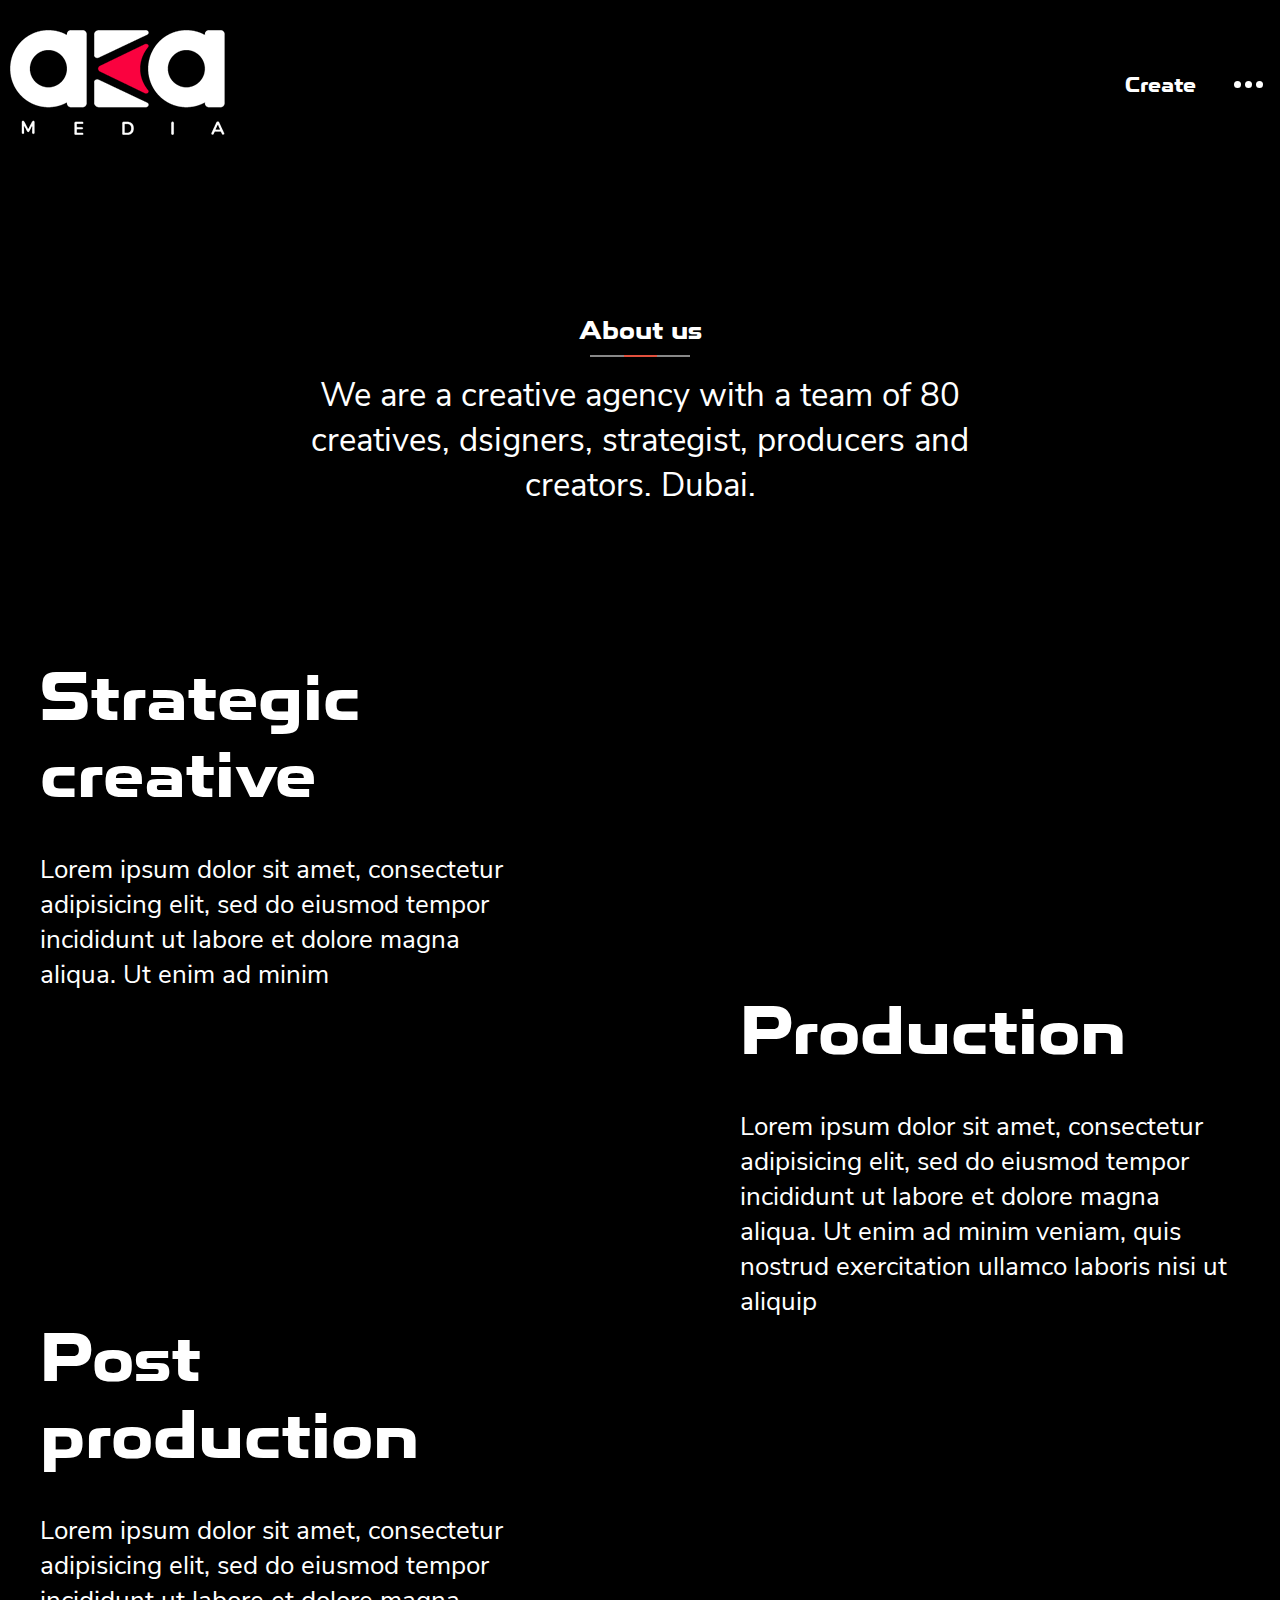
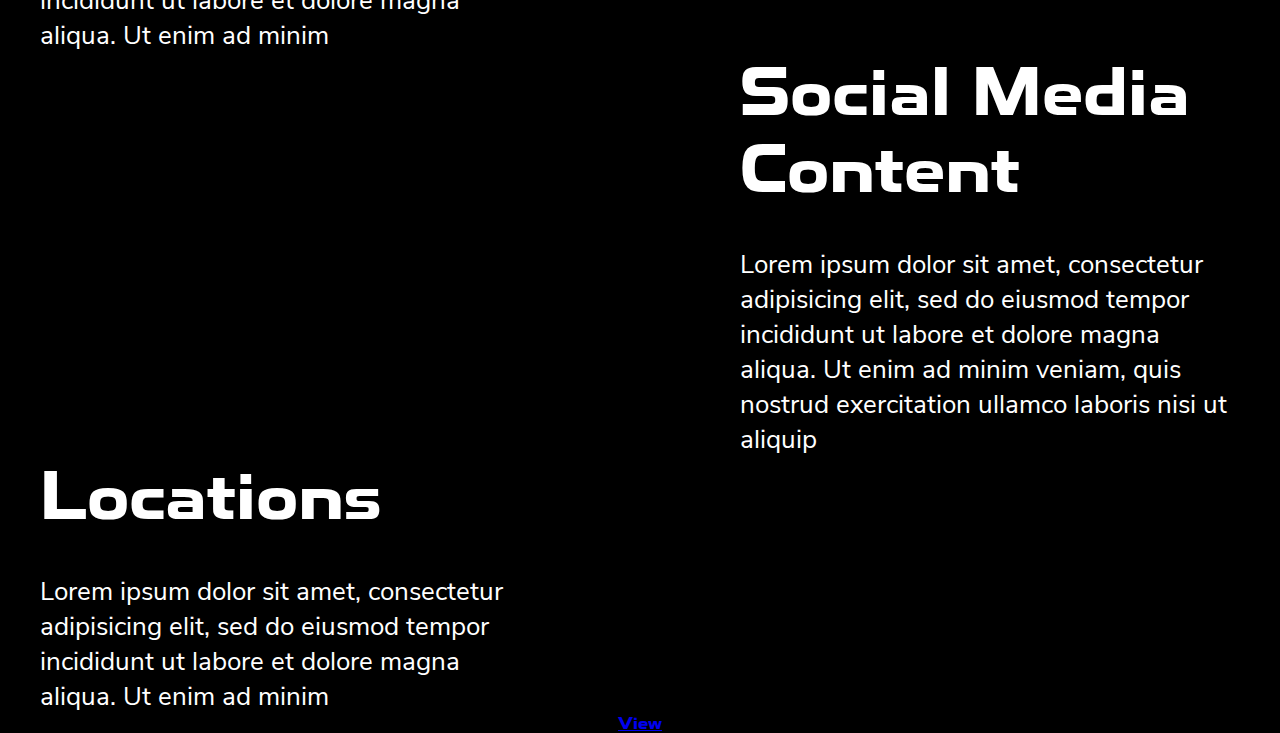
==== about.html @ c1f6b799 "starting develop about page" ====
<!DOCTYPE html>
<html lang="en">
<head>
	<meta charset="UTF-8">
	<title>Document</title>
	<link rel="stylesheet" href="css/main.css">
</head>
<body>
	<header class="header">
		<div class="container">
			<div class="header__inner">
				<a href="#" class="header__logo">
					<img src="img/logo.svg" alt="AKA Media">
				</a>
				<div class="header__menu_btn">
					<p>Create</p>
					<div>
						<div></div>
						<div></div>
						<div></div>
					</div>
				</div>
				<div class="burger__menu">
				  <input class="burger__menu_toggle" type="checkbox" style="display: none;">
				  <div class="menu">
				  	<span class="burger__menu_close">
						<svg viewBox="0 0 329.26933 329" xmlns="http://www.w3.org/2000/svg"><path d="m194.800781 164.769531 128.210938-128.214843c8.34375-8.339844 8.34375-21.824219 0-30.164063-8.339844-8.339844-21.824219-8.339844-30.164063 0l-128.214844 128.214844-128.210937-128.214844c-8.34375-8.339844-21.824219-8.339844-30.164063 0-8.34375 8.339844-8.34375 21.824219 0 30.164063l128.210938 128.214843-128.210938 128.214844c-8.34375 8.339844-8.34375 21.824219 0 30.164063 4.15625 4.160156 9.621094 6.25 15.082032 6.25 5.460937 0 10.921875-2.089844 15.082031-6.25l128.210937-128.214844 128.214844 128.214844c4.160156 4.160156 9.621094 6.25 15.082032 6.25 5.460937 0 10.921874-2.089844 15.082031-6.25 8.34375-8.339844 8.34375-21.824219 0-30.164063zm0 0"/></svg>
					</span>
				    <div>
				      <div>
				        <ul>
				          <li><a href="#">About</a></li>
				          <li><a href="#">Products</a></li>
				          <li><a href="#">Blog</a></li>
				          <li><a href="#">Contact</a></li>
				        </ul>
				      </div>
				    </div>
				  </div>
			</div>
		</div>
	</header>
	<section class="services">
		<div class="container">
			<div class="services__inner">
		<div class="services__title">
			<h1>
				About us
				<div><div></div></div>
			</h1>
			<p>
				We are a creative agency with a team of 80 
				creatives, dsigners, strategist, producers and 
				creators. 
				Dubai.
			</p>
		</div>
		<div class="services__items">
			<div class="services__item">
				<p>Strategic creative</p>
				<span>Lorem ipsum dolor sit amet, consectetur adipisicing elit, sed do eiusmod tempor incididunt ut labore et dolore magna aliqua. Ut enim ad minim </span>
			</div>
			<div class="services__item">
				<p>Production</p>
				<span>Lorem ipsum dolor sit amet, consectetur adipisicing elit, sed do eiusmod tempor incididunt ut labore et dolore magna aliqua. Ut enim ad minim veniam, quis nostrud exercitation ullamco laboris nisi ut aliquip </span>
			</div>
			<div class="services__item">
				<p>Post production</p>
				<span>Lorem ipsum dolor sit amet, consectetur adipisicing elit, sed do eiusmod tempor incididunt ut labore et dolore magna aliqua. Ut enim ad minim </span>
			</div>
			<div class="services__item">
				<p>Social Media Content</p>
				<span>Lorem ipsum dolor sit amet, consectetur adipisicing elit, sed do eiusmod tempor incididunt ut labore et dolore magna aliqua. Ut enim ad minim veniam, quis nostrud exercitation ullamco laboris nisi ut aliquip </span>
			</div>
			<div class="services__item">
				<p>Locations</p>
				<span>Lorem ipsum dolor sit amet, consectetur adipisicing elit, sed do eiusmod tempor incididunt ut labore et dolore magna aliqua. Ut enim ad minim </span>
			</div>
		</div>	
		<a href="#">
			View
			<span></span>
		</a>	
		</div>	
		</div>				
	</section>

	<script src="js/three.js"></script>
	<script src="js/anime.js"></script>
	<script src="js/main.js"></script>
</body>
</html>
---- css/main.css ----
@font-face {
	font-family: 'Toxigenesis';
	src: url('../fonts/toxigenesis-bd.ttf');
}

@font-face {
	font-family: 'NunitoSans-Regular';
	src: url('../fonts/NunitoSans-Regular.ttf');
}

body {
	background: #000;
	padding: 0;
	margin: 0;
	font-family: 'Toxigenesis', sans-serif;
}

p {
	margin: 0;
	padding: 0;
}

.container {
	max-width: 1600px;
	width: 100%;
	margin: 0 auto;
}

.header {
	padding: 30px 10px;
	position: absolute;
	width: 100%;
	box-sizing: border-box;
	z-index: 1;
}

.header__inner {
	display: flex;
    justify-content: space-between;
    align-items: center;
}

.header__menu_btn {
	display: flex;
	align-items: center;
	color: #fff;
	cursor: pointer;
	transition: all 0.5s ease;
}

.header__menu_btn p {
	margin-right: 30px;
	font-size: 20px;
}

.header__menu_btn > div {
	display: flex;
	align-items: center;
	width: 40px;
    height: 40px;
    display: flex;
    justify-content: center;
    align-items: center;
    transition: all 0.5s ease;
    border: 2px solid transparent;

}

.header__menu_btn > div > div {
	width: 7px;
	height: 7px;
	background: #fff;
	border-radius: 50%;
	margin: 0 2px;
	transition: all 0.5s ease;
}

.screen {
	height: 100vh;
	display: flex;
	justify-content: center;
	align-items: center;
	overflow: hidden;
}
.screen__inner {
    position: absolute;
    width: 100%;
    height: 100%;
    top: 0;
    display: flex;
}
.screen__inner > div {
	display: flex;
    flex-direction: column;
    justify-content: center;
    align-items: center;
    color: #fff;
    max-width: 800px;
    margin: 0 auto;
}

.screen__text {
	font-size: 48px;
	text-align: center;
}

.screen__btns_wrapper {
	display: flex;
	justify-content: center;
	margin-top: 50px;
}

.screen__btns_wrapper a {
	margin: 0 20px; 
}

.screen {
	position: relative;
}

.screen__inner {
	position: absolute;
}
#wrapper {
	height: 100%;
}

.screen .container {
	width: 100%;
	max-width: unset;
}
canvas {
    opacity: 1;
	background-color: black;
    width: 100% !important;
   	height: 100% !important;
}

.screen__btns_wrapper {
	overflow: hidden;
}

.btn {
    border-radius: 15px;
    width: 200px;
    height: 50px;
    text-transform: uppercase;
    text-align: center;
    position: relative;
    transition: 0.5s;
    z-index: 0;
    display: flex;
    justify-content: center;
    align-items: center;
    overflow: hidden;
    text-decoration: none;
    font-size: 20px;
    font-family: 'NunitoSans-Regular', sans-serif;
}

.btn span {
	position: absolute;
    width: 25%;
    height: 100%;
    background-color: var(--c);
    transform: translateY(150%);
    border-radius: 50%;
    left: calc((var(--n) - 1) * 25%);
    transition: 0.5s;
    transition-delay: calc((var(--n) - 1) * 0.1s);
    z-index: -1;
    overflow: hidden;
}

.btn__empty {
	--c: #fff;
    color: var(--c);
    border: 2px solid var(--c);
}

.btn__orange {
	/*background: #fa023f;*/
	--c: #fa023f;
    color: var(--c);
    border: 2px solid var(--c);
}
.btn__orange:hover {
	color: #fff;
}

.btn__orange:hover span {
    transform: translateY(0) scale(2);
}
.btn__empty:hover {
    color: black;
}

.btn__empty:hover span {
    transform: translateY(0) scale(2);
}

.btn span:nth-child(1) {
    --n: 1;
}

.btn span:nth-child(2) {
    --n: 2;
}

.btn span:nth-child(3) {
    --n: 3;
}

.btn span:nth-child(4) {
    --n: 4;
}

.header__menu_btn:hover {
	color: #fa023f; 
}

.header__menu_btn:hover > div > div {
	background: #fa023f; 
}

.header__menu_btn:hover > div > div:nth-child(odd) {
	opacity: 0;
}

.header__menu_btn:hover > div {
    border: 2px solid #fa023f;
    border-radius: 50%;
}


.burger__menu {
  position: fixed;
  top: 10vh;
  left: 0;
  z-index: 1;
}
.burger__menu .burger__menu_toggle {
  position: absolute;
  top: 0;
  left: 0;
  z-index: 2;
  cursor: pointer;
  width: 60px;
  height: 60px;
  opacity: 0;
}
.burger__menu .burger__menu_toggle:checked + .hamburger > div {
  transform: rotate(135deg);
}
.burger__menu .burger__menu_toggle:checked + .hamburger > div:before,
.burger__menu .burger__menu_toggle:checked + .hamburger > div:after {
  top: 0;
  transform: rotate(90deg);
}
.burger__menu .burger__menu_toggle:checked + .hamburger > div:after {
  opacity: 0;
}
.burger__menu .burger__menu_toggle:checked ~ .menu {
  pointer-events: auto;
  visibility: visible;
}
.burger__menu .burger__menu_toggle:checked ~ .menu > div {
  transform: scale(1);
  transition-duration: .75s;
}
.burger__menu .burger__menu_toggle:checked ~ .menu > div > div {
  opacity: 1;
  transition: opacity 0.4s ease 0.4s;
}
.burger__menu .burger__menu_toggle:hover + .hamburger {
  box-shadow: inset 0 0 10px rgba(0, 0, 0, 0.1);
}
.burger__menu .burger__menu_toggle:checked:hover + .hamburger > div {
  transform: rotate(225deg);
}
.burger__menu .hamburger {
  position: absolute;
  top: 0;
  left: 0;
  z-index: 1;
  width: 60px;
  height: 60px;
  padding: .5em 1em;
  background: rgba(33, 150, 243, 0.75);
  border-radius: 0 0.12em 0.12em 0;
  cursor: pointer;
  transition: box-shadow 0.4s ease;
  backface-visibility: hidden;
  display: flex;
  align-items: center;
  justify-content: center;
}
.burger__menu .hamburger > div {
  position: relative;
  flex: none;
  width: 100%;
  height: 2px;
  background: #fefefe;
  transition: all 0.4s ease;
  display: flex;
  align-items: center;
  justify-content: center;
}
.burger__menu .hamburger > div:before,
.burger__menu .hamburger > div:after {
  content: '';
  position: absolute;
  z-index: 1;
  top: -10px;
  left: 0;
  width: 100%;
  height: 2px;
  background: inherit;
  transition: all 0.4s ease;
}
.burger__menu .hamburger > div:after {
  top: 10px;
}
.burger__menu .menu {
  position: fixed;
  top: 0;
  left: 0;
  width: 100%;
  height: 100%;
  pointer-events: none;
  visibility: hidden;
  overflow: hidden;
  backface-visibility: hidden;
  outline: 1px solid transparent;
  display: flex;
  align-items: center;
  justify-content: center;
  z-index: 2;
}
.burger__menu .menu > div {
	width: 200vw;
    height: 200vw;
    color: #fefefe;
    background: rgba(0, 0, 0, 0.93);
    border-radius: 50%;
    transition: all 0.4s ease;
    flex: none;
    transform: scale(0);
    backface-visibility: hidden;
    overflow: hidden;
    display: flex;
    align-items: center;
    justify-content: center;
    z-index: 2;
}
.burger__menu .menu > div > div {
  text-align: center;
  max-width: 90vw;
  max-height: 100vh;
  opacity: 0;
  transition: opacity 0.4s ease;
  overflow-y: auto;
  flex: none;
  display: flex;
  align-items: center;
  justify-content: center;
}
.burger__menu .menu > div > div > ul {
  list-style: none;
  padding: 0 1em;
  margin: 0;
  display: block;
  max-height: 100vh;
}
.burger__menu .menu > div > div > ul > li {
  padding: 0;
  margin: 1em;
  font-size: 24px;
  display: block;
}
.burger__menu .menu > div > div > ul > li > a {
  position: relative;
  display: inline;
  cursor: pointer;
  transition: color 0.4s ease;
  text-decoration: none;
  font-size: 48px;
  color: #bfbfbf;
}
.burger__menu .menu > div > div > ul > li > a:hover {
  color: #fff;
}
.burger__menu .menu > div > div > ul > li > a:hover:after {
  width: 100%;
}
.burger__menu .menu > div > div > ul > li > a:after {
  content: '';
  position: absolute;
  z-index: 1;
  bottom: -0.15em;
  left: 0;
  width: 0;
  height: 2px;
  background: #e5e5e5;
  transition: width 0.4s ease;
}

.burger__menu_close {
	position: absolute;
    top: 30px;
    right: 30px;
    width: 35px;
    height: 35px;
    color: #fff;
    fill: #fff;
    z-index: 3;
    cursor: pointer;
    opacity: 0;
}

.burger__menu .burger__menu_toggle:checked ~ .menu > .burger__menu_close {
  opacity: 1;
  transition: opacity 0.4s ease 0.4s;
}


.services {
	padding-top: 300px;
	color: #fff;
}
.services__title h1 {
	font-size: 24px;
	display: flex;
	flex-direction: column;
	align-items: center;
}

.services__title h1 > div {
	width: 100px;
	height: 2px;
	background: #888888;
	display: flex;
	justify-content: center;
	align-items: center;
	margin-top: 10px;
}

.services__title h1 > div > div {
	width: 33%;
	height: 100%;
	background: #e3513e;
}

.services__title p {
	font-family: 'NunitoSans-Regular', sans-serif;
	font-size: 33px;
}

.services__title {
	width: 100%;
	max-width: 750px;
	display: flex;
	justify-content: center;
	flex-direction: column;
	align-items: center;
	text-align: center;
	margin-bottom: 150px;
}

.services__inner {
	display: flex;
	flex-direction: column;
	align-items: center;
}
.services__items {
	display: flex;
	flex-direction: column;
	width: 100%;
}
.services__item {
	display: flex;
	flex-direction: column;
	width: 100%;
	max-width: 500px;
}

.services .container {
	max-width: 1200px;
}

.services__item:nth-child(even) {
	align-self: flex-end;
}

.services__item p {
	font-size: 64px;
	margin-bottom: 40px;
}

.services__item span {
	font-size: 26px;
	font-family: 'NunitoSans-Regular', sans-serif;;
}
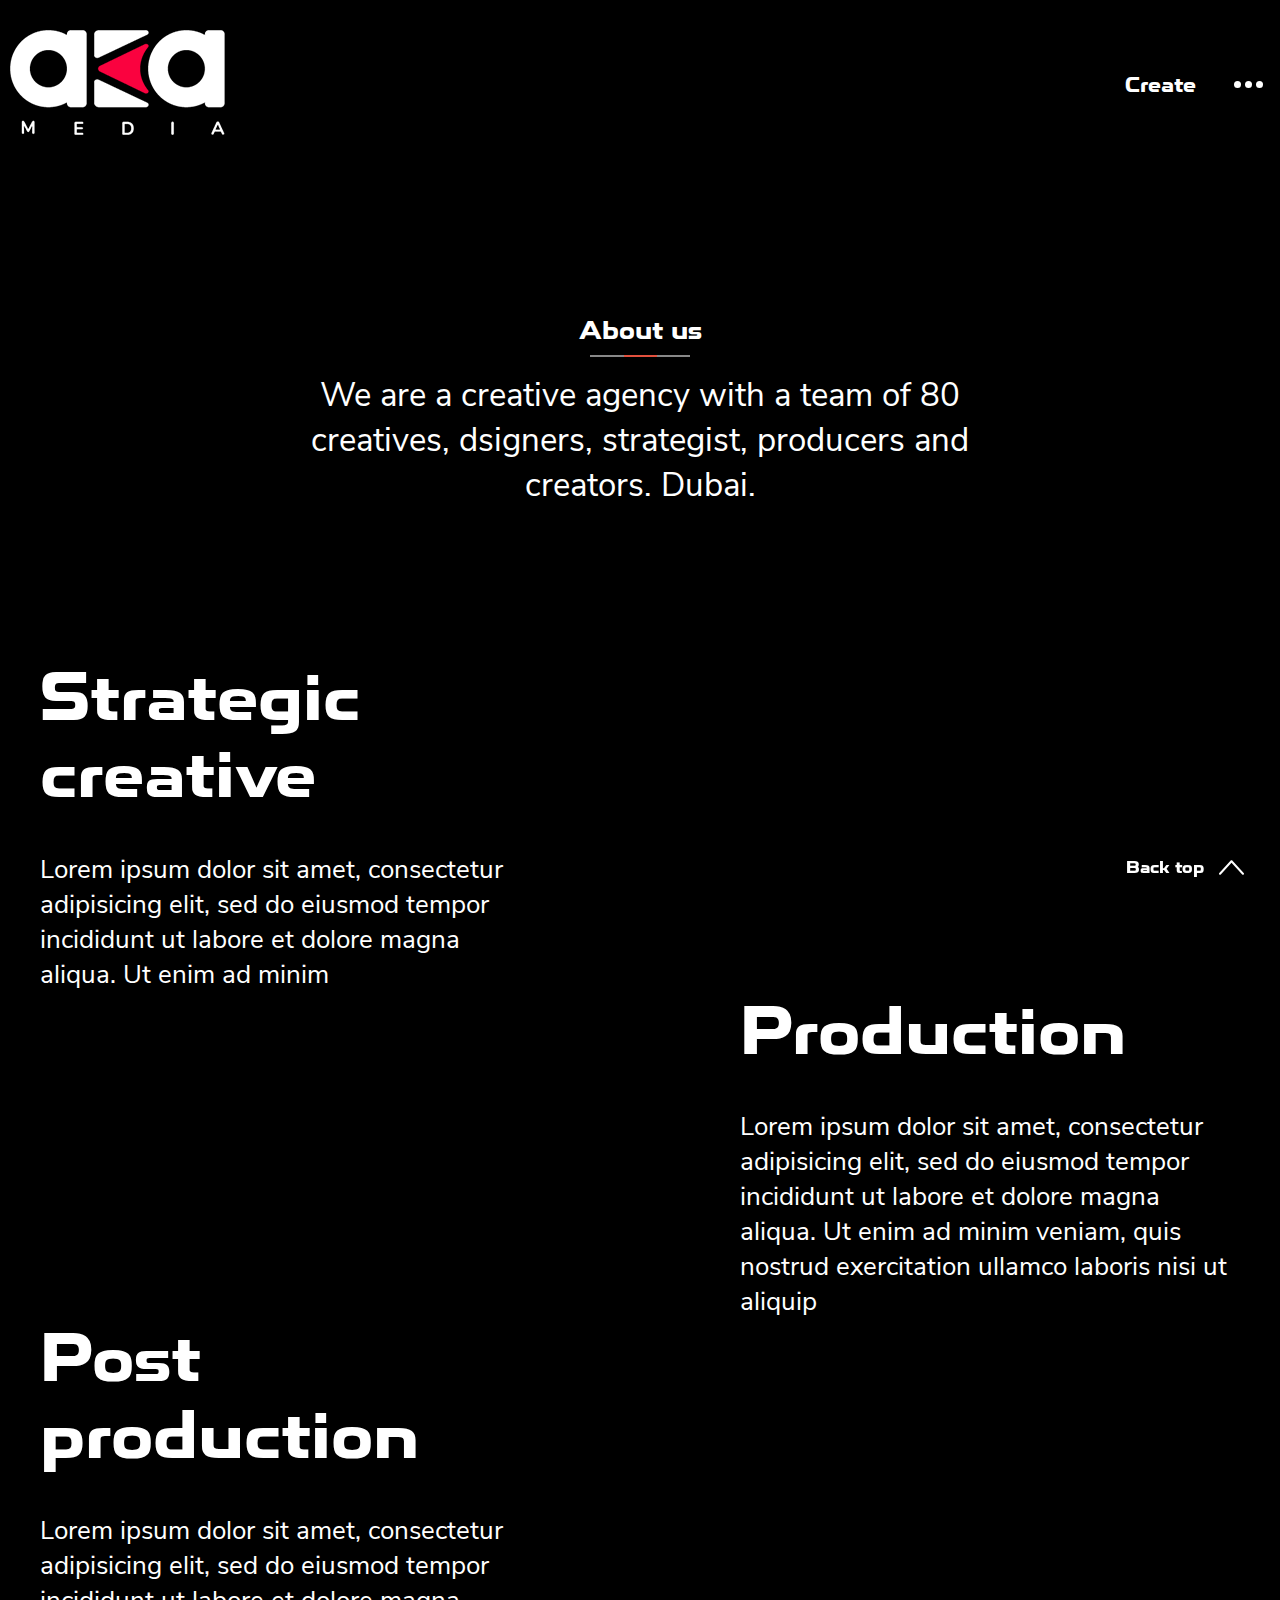
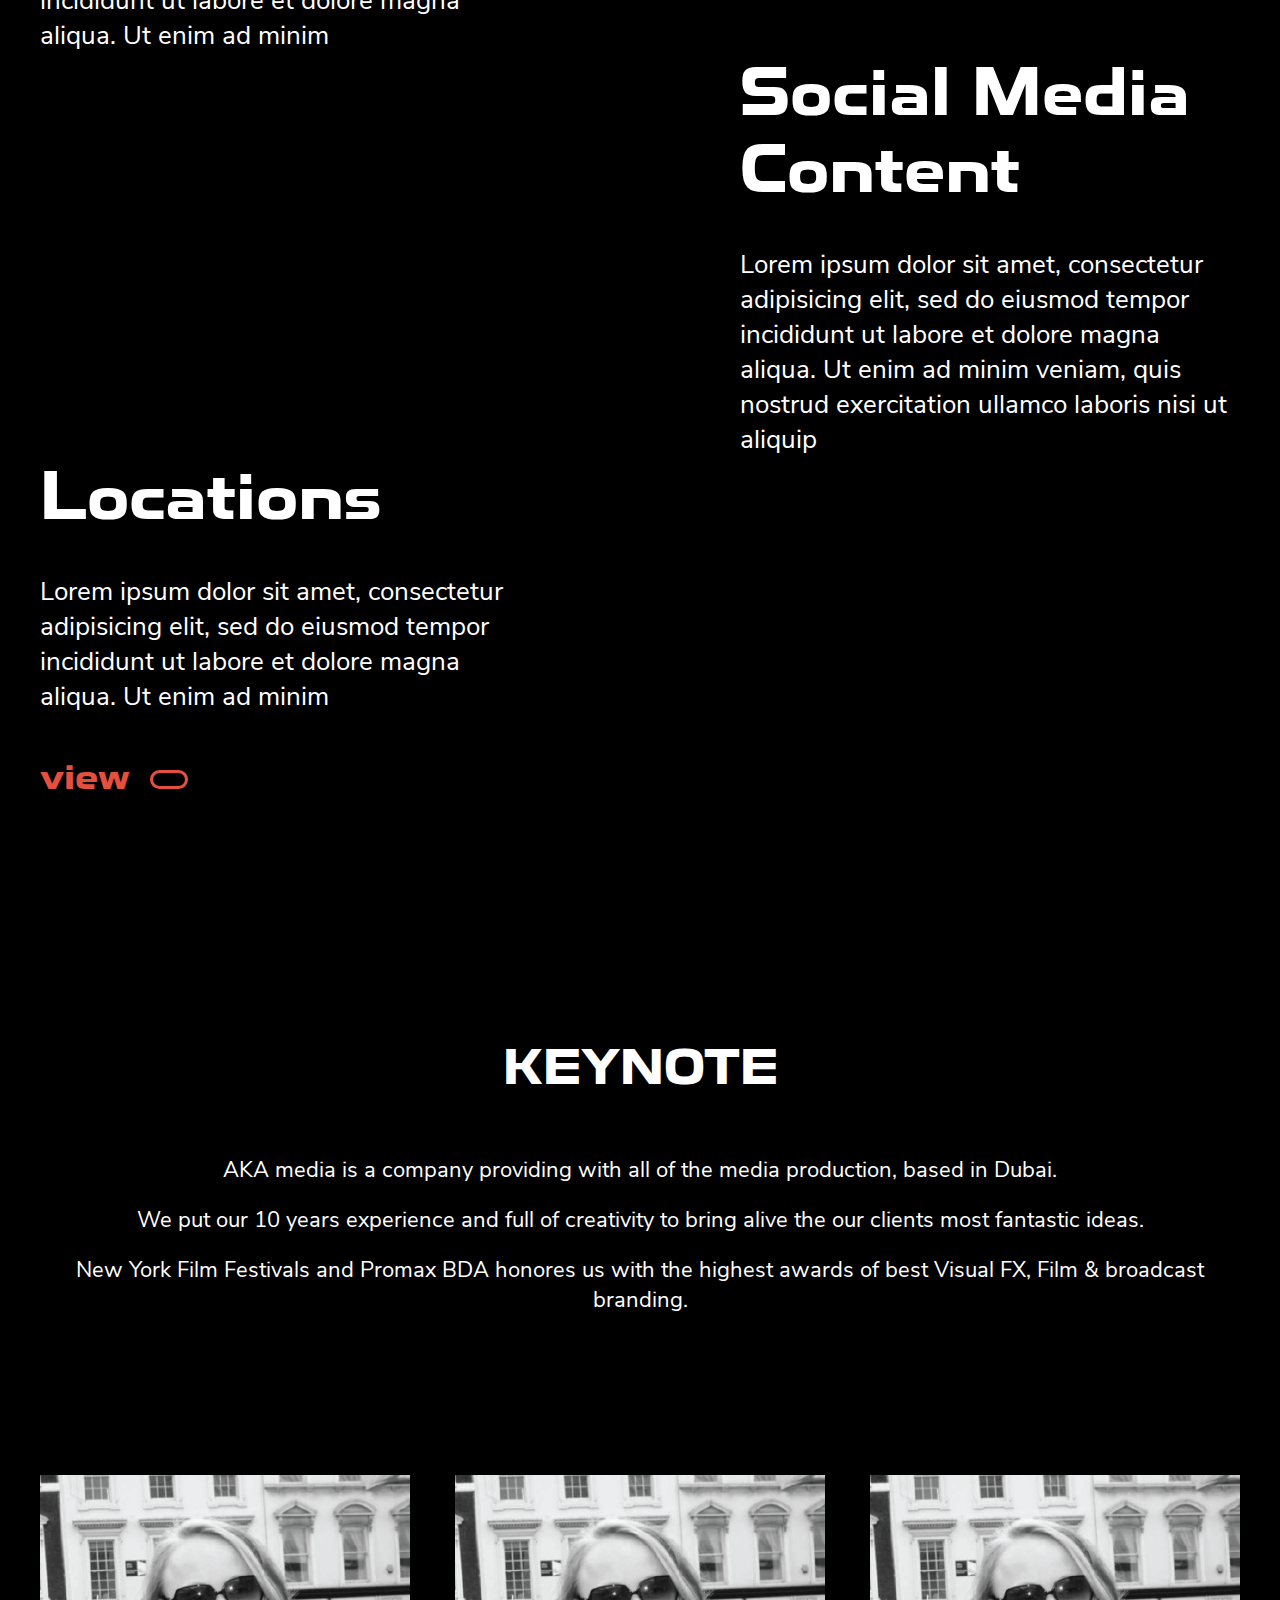
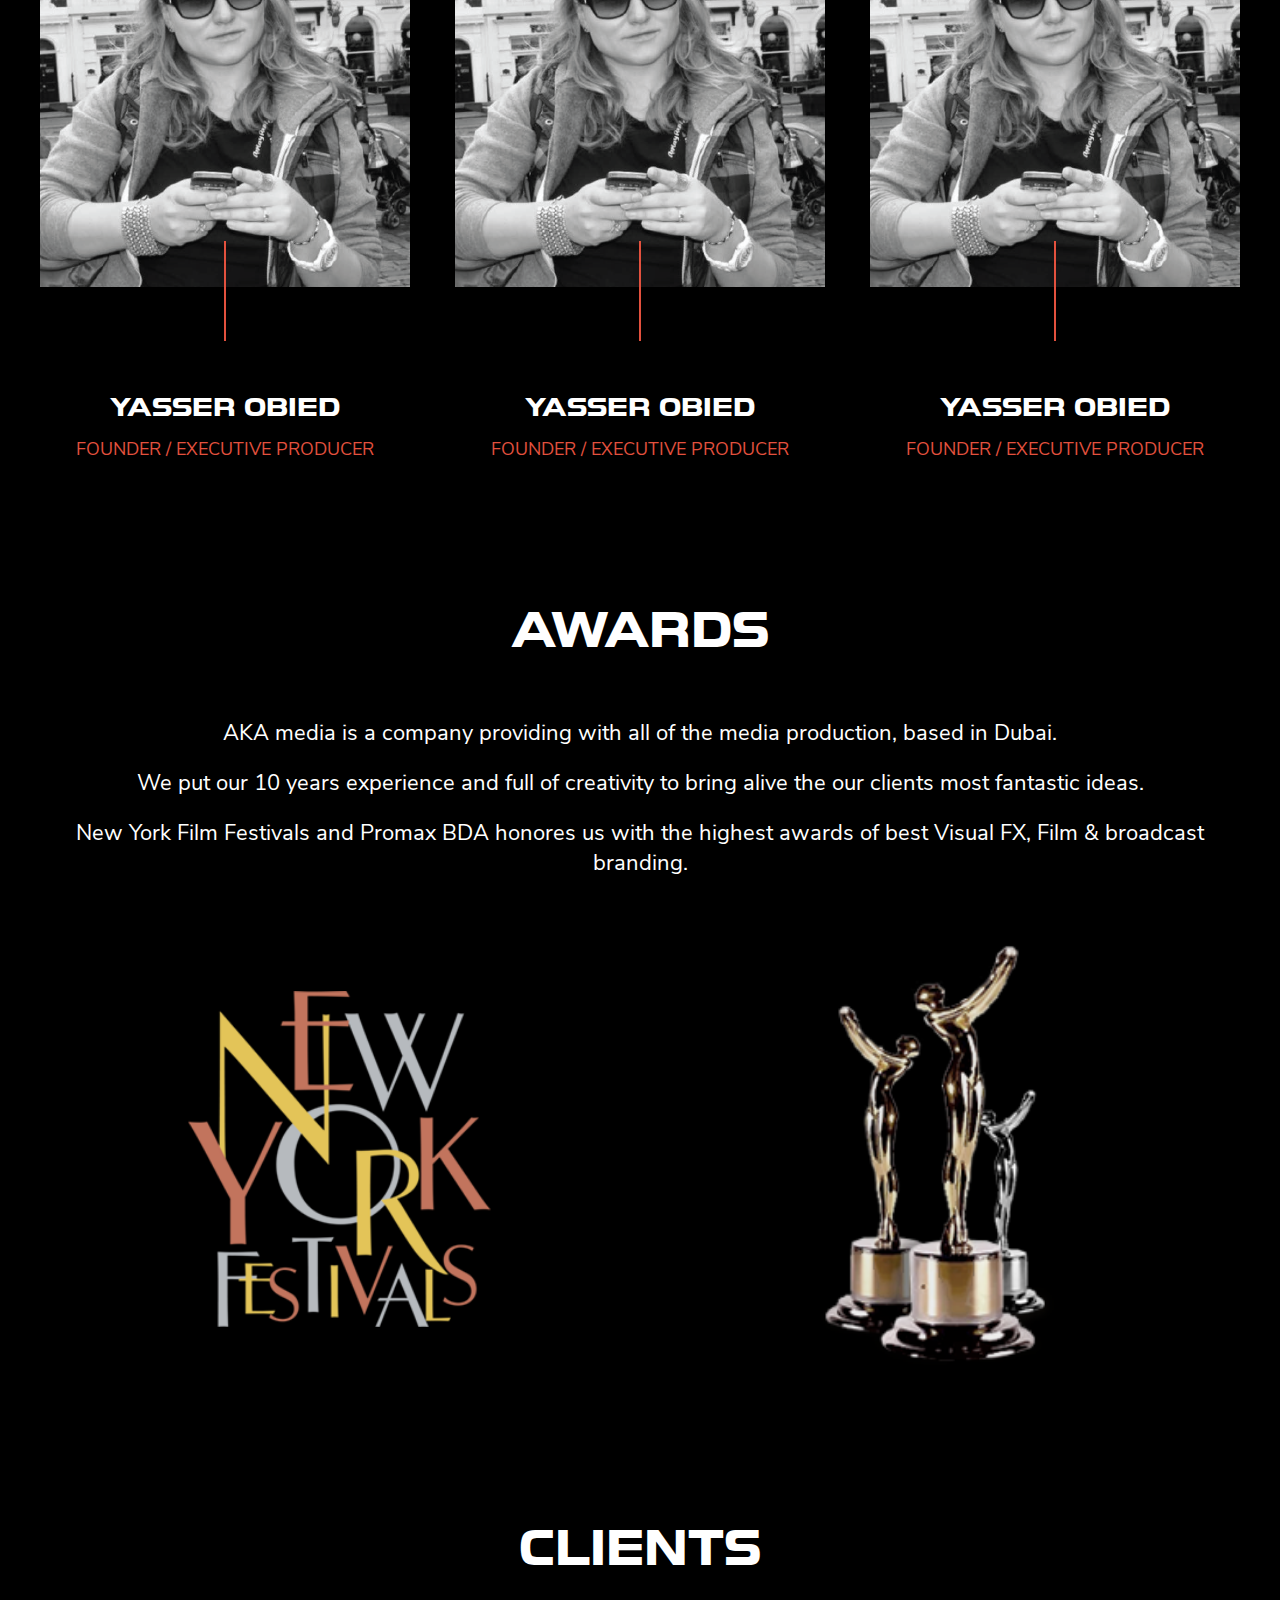
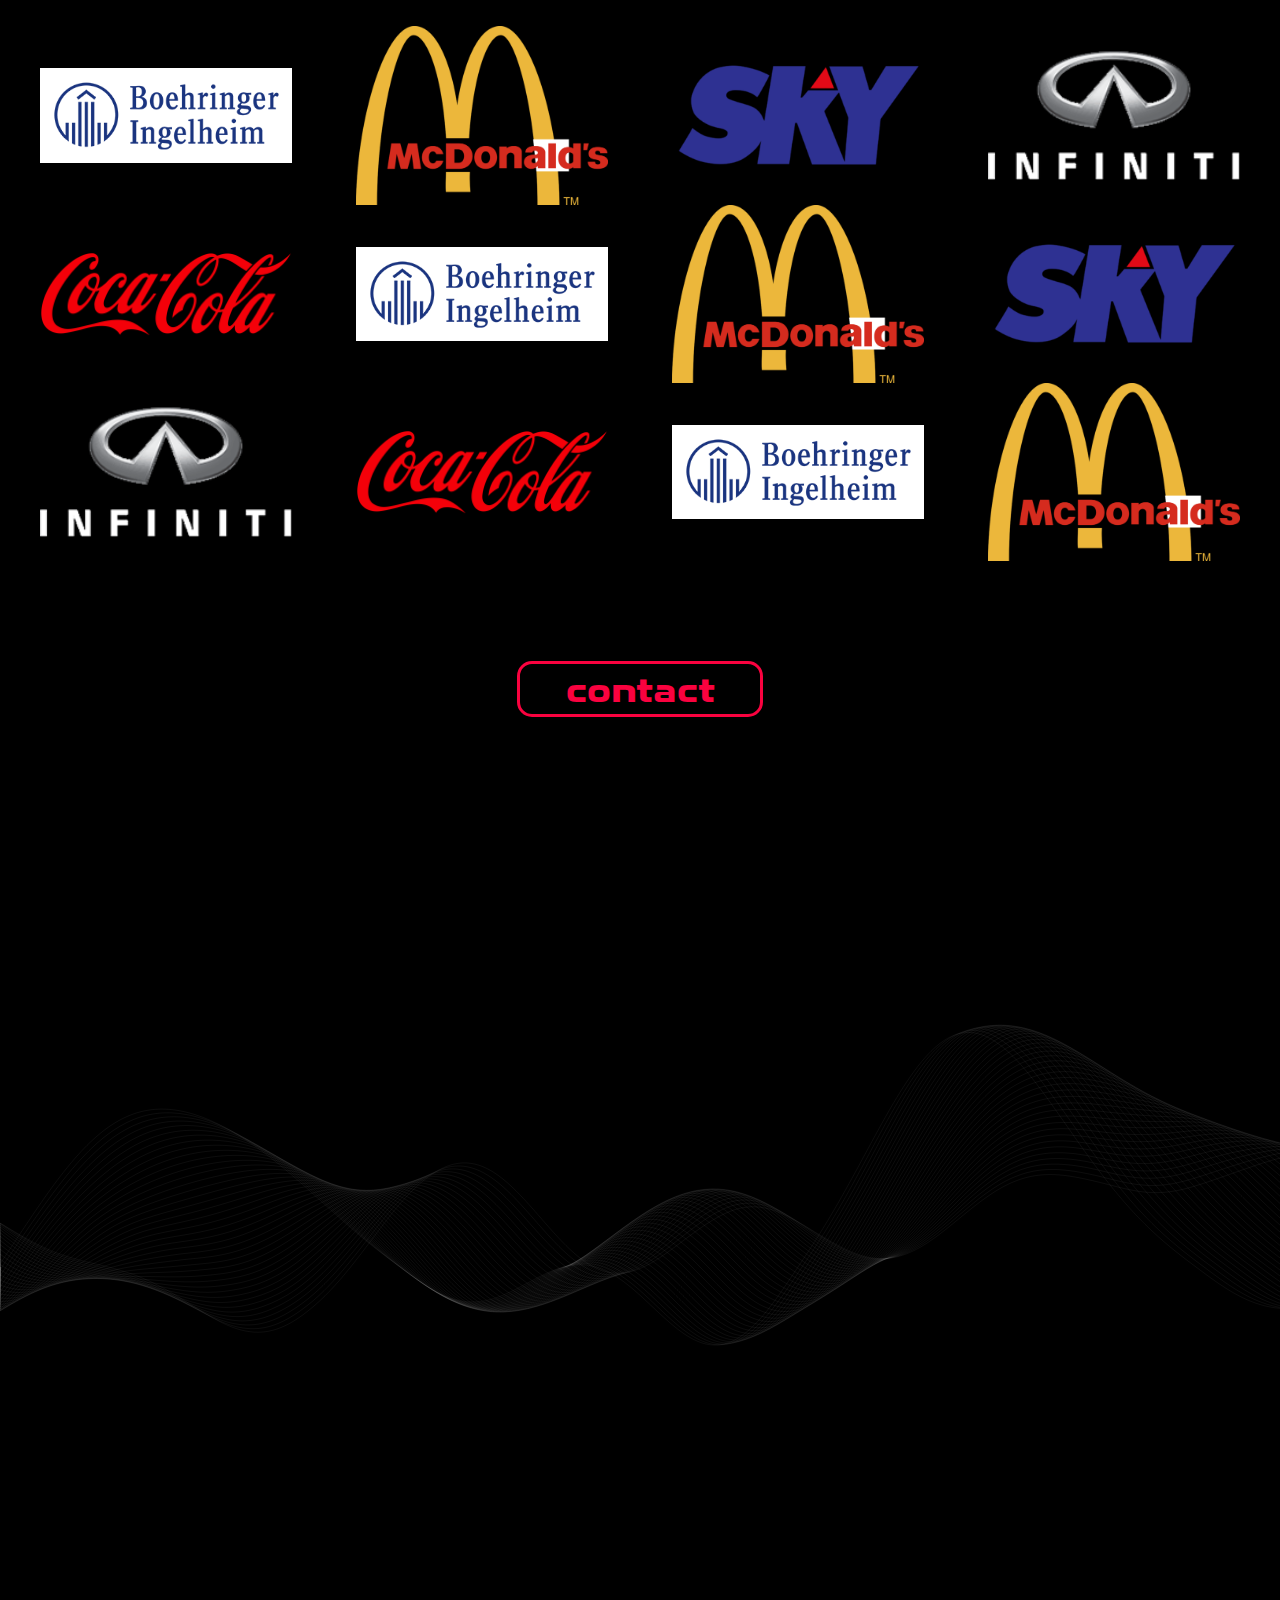
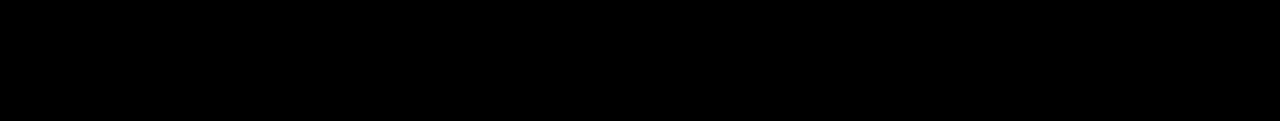
==== commit 55fef092: "Base markup of all pages" ====
--- a/about.html
+++ b/about.html
@@ -43,7 +43,7 @@
 	<section class="services">
 		<div class="container">
 			<div class="services__inner">
-		<div class="services__title">
+		<div class="page__title">
 			<h1>
 				About us
 				<div><div></div></div>
@@ -77,16 +77,162 @@
 				<span>Lorem ipsum dolor sit amet, consectetur adipisicing elit, sed do eiusmod tempor incididunt ut labore et dolore magna aliqua. Ut enim ad minim </span>
 			</div>
 		</div>	
-		<a href="#">
-			View
+		<a class="more__btn" href="#">
+			view
 			<span></span>
 		</a>	
 		</div>	
 		</div>				
 	</section>
-
-	<script src="js/three.js"></script>
-	<script src="js/anime.js"></script>
-	<script src="js/main.js"></script>
+	<section class="keynote">
+		<div class="container">
+			<div class="keynote__inner">
+				<div class="keynote__title">
+					<h2>Keynote</h2>
+					<p>AKA media is a company providing with all of the media production, based in Dubai.</p>
+					<p>We put our 10 years experience and full of creativity to bring alive the our clients most fantastic ideas.</p>
+					<p>New York Film Festivals and Promax BDA honores us with the highest awards of best Visual FX, Film & broadcast branding.</p>
+				</div>	
+				<div class="keynote__team">
+					<div class="keynote__member">
+						<div class="keynote__member_img">
+							<img src="img/member-2.png" alt="AKA Member">
+							<div class="keynote__member_hover">
+								<h3>Yasser Obied</h3>
+								<p>Founder / Executive Producer</p>
+								<span>An executive producer, creative director with over 20 years of experience in media both in advertising and broadcast. Hand on experience in production and post production. Winner
+of major international awards in the US, Europe and the Middle East</span>
+								<div class="keynote__member_social">
+									<a href="#">Fb</a>
+									<a href="#">In</a>
+									<a href="#">Tw</a>
+								</div>
+							</div>	
+						</div>
+						<div class="keynote__member_title">
+							<p>Yasser Obied</p>
+							<span>Founder / Executive Producer</span>
+						</div>
+					</div>
+					<div class="keynote__member">
+						<div class="keynote__member_img">
+							<img src="img/member-2.png" alt="AKA Member">
+								<div class="keynote__member_hover">
+								<h3>Yasser Obied</h3>
+								<p>Founder / Executive Producer</p>
+								<span>An executive producer, creative director with over 20 years of experience in media both in advertising and broadcast. Hand on experience in production and post production. Winner
+of major international awards in the US, Europe and the Middle East</span>
+								<div class="keynote__member_social">
+									<a href="#">Fb</a>
+									<a href="#">In</a>
+									<a href="#">Tw</a>
+								</div>
+							</div>	
+						</div>
+						<div class="keynote__member_title">
+							<p>Yasser Obied</p>
+							<span>Founder / Executive Producer</span>
+						</div>
+					</div>
+					<div class="keynote__member">
+						<div class="keynote__member_img">
+							<img src="img/member-2.png" alt="AKA Member">
+							<div class="keynote__member_hover">
+								<h3>Yasser Obied</h3>
+								<p>Founder / Executive Producer</p>
+								<span>An executive producer, creative director with over 20 years of experience in media both in advertising and broadcast. Hand on experience in production and post production. Winner
+of major international awards in the US, Europe and the Middle East</span>
+								<div class="keynote__member_social">
+									<a href="#">Fb</a>
+									<a href="#">In</a>
+									<a href="#">Tw</a>
+								</div>
+							</div>	
+						</div>
+						<div class="keynote__member_title">
+							<p>Yasser Obied</p>
+							<span>Founder / Executive Producer</span>
+						</div>
+					</div>
+				</div>
+			</div>
+		</div>
+	</section>
+	<section class="awards">
+		<div class="container">
+			<div class="awards__inner">
+				<div class="awards__title">
+					<h2>Awards</h2>
+					<p>AKA media is a company providing with all of the media production, based in Dubai.</p>
+					<p>We put our 10 years experience and full of creativity to bring alive the our clients most fantastic ideas.</p>
+					<p>New York Film Festivals and Promax BDA honores us with the highest awards of best Visual FX, Film & broadcast branding.</p>
+				</div>	
+				<div class="awards__items">
+					<div class="awards__item">
+						<img src="img/award-2.png" alt="AKA Media Award">
+					</div>
+					<div class="awards__item">
+						<img src="img/award-1.png" alt="AKA Media Award">
+					</div>
+				</div>
+			</div>
+		</div>
+	</section>
+	<section class="clients">
+		<div class="container">
+			<div class="clients__inner">
+				<div class="clients__title">
+					<h2>Clients</h2>
+				</div>	
+				<div class="clients__items">
+					<img src="img/client-1.png" alt="AKA Client">
+					<img src="img/client-2.png" alt="AKA Client">
+					<img src="img/client-3.png" alt="AKA Client">
+					<img src="img/client-4.png" alt="AKA Client">
+					<img src="img/client-5.png" alt="AKA Client">
+					<img src="img/client-1.png" alt="AKA Client">
+					<img src="img/client-2.png" alt="AKA Client">
+					<img src="img/client-3.png" alt="AKA Client">
+					<img src="img/client-4.png" alt="AKA Client">
+					<img src="img/client-5.png" alt="AKA Client">
+					<img src="img/client-1.png" alt="AKA Client">
+					<img src="img/client-2.png" alt="AKA Client">
+				</div>
+				<div class="clients__btn">
+					<a href="#" class="btn btn__orange btn__toxi">Contact
+						<span></span>
+					<span></span>
+					<span></span>
+					<span></span></a>
+				</div>
+			</div>
+		</div>
+	</section>
+
+	<div id="gotop" class="gotop">
+		<p>Back top</p>
+		<svg xmlns="http://www.w3.org/2000/svg"  viewBox="0 0 612 612" >
+<g>
+	<g id="_x39__30_">
+		<g>
+			<path d="M604.501,440.509L325.398,134.956c-5.331-5.357-12.423-7.627-19.386-7.27c-6.989-0.357-14.056,1.913-19.387,7.27
+				L7.499,440.509c-9.999,10.024-9.999,26.298,0,36.323s26.223,10.024,36.222,0l262.293-287.164L568.28,476.832
+				c9.999,10.024,26.222,10.024,36.221,0C614.5,466.809,614.5,450.534,604.501,440.509z"/>
+		</g>
+	</g>
+</g>
+</svg>
+
+	</div>
+
+<canvas id="canvas1"></canvas>
+
+<!-- <script src="js/three.js"></script> -->
+<!-- <script src="js/anime.js"></script> -->
+<script src="js/noise.js"></script>
+<script src="js/waveInit.js"></script>
+
+
+
 </body>
 </html>--- a/css/main.css
+++ b/css/main.css
@@ -7,6 +7,28 @@
 	font-family: 'NunitoSans-Regular';
 	src: url('../fonts/NunitoSans-Regular.ttf');
 }
+
+@font-face {
+	font-family: 'NunitoSans-SemiBold';
+	src: url('../fonts/NunitoSans-SemiBold.ttf');
+}
+@font-face {
+	font-family: 'NunitoSans-LightItalic';
+	src: url('../fonts/NunitoSans-SemiBold.ttf');
+}
+@font-face {
+	font-family: 'NunitoSans-Bold';
+	src: url('../fonts/NunitoSans-Bold.ttf');
+}
+@font-face {
+	font-family: 'NunitoSans-ExtraBold';
+	src: url('../fonts/NunitoSans-ExtraBold.ttf');
+}
+@font-face {
+	font-family: 'NunitoSans-Light';
+	src: url('../fonts/NunitoSans-Light.ttf');
+}
+
 
 body {
 	background: #000;
@@ -18,6 +40,10 @@
 p {
 	margin: 0;
 	padding: 0;
+}
+
+a {
+	text-decoration: none;
 }
 
 .container {
@@ -428,14 +454,14 @@
 	padding-top: 300px;
 	color: #fff;
 }
-.services__title h1 {
+.page__title h1 {
 	font-size: 24px;
 	display: flex;
 	flex-direction: column;
 	align-items: center;
 }
 
-.services__title h1 > div {
+.page__title h1 > div {
 	width: 100px;
 	height: 2px;
 	background: #888888;
@@ -445,18 +471,18 @@
 	margin-top: 10px;
 }
 
-.services__title h1 > div > div {
+.page__title h1 > div > div {
 	width: 33%;
 	height: 100%;
 	background: #e3513e;
 }
 
-.services__title p {
+.page__title p {
 	font-family: 'NunitoSans-Regular', sans-serif;
 	font-size: 33px;
 }
 
-.services__title {
+.page__title {
 	width: 100%;
 	max-width: 750px;
 	display: flex;
@@ -499,5 +525,781 @@
 
 .services__item span {
 	font-size: 26px;
-	font-family: 'NunitoSans-Regular', sans-serif;;
+	font-family: 'NunitoSans-Regular', sans-serif;
+}
+
+.more__btn {
+    font-size: 36px;
+    color: #e3513e;
+    display: flex;
+    justify-content: center;
+    align-items: baseline;
+    text-decoration: none;
+    align-self: flex-start;
+    margin-top: 40px;
+} 
+
+.more__btn > span {
+    width: 32px;
+    height: 13px;
+    border-radius: 10px;
+    border: 3px solid #e3513e;
+    margin-left: 20px;
+}
+
+.keynote__title h2 {
+	font-size: 48px;
+	text-transform: uppercase;
+	margin-bottom: 50px;
+}
+
+.keynote__title p {
+	font-family: 'NunitoSans-Regular', sans-serif;
+	font-size: 22px;
+	margin: 10px 0;
+	text-align: center;
+}
+
+.keynote__inner {
+	color: #fff;
+	display: flex;
+	flex-direction: column;
+	align-items: center;
+	justify-content: center;
+}
+
+.keynote__title {
+	display: flex;
+	flex-direction: column;
+	align-items: center;
+	justify-content: center;
+}
+
+.keynote {
+	margin-top: 200px;
+}
+
+.keynote .container {
+	max-width: 1200px;
+}
+
+.keynote__team {
+	width: 100%;
+    display: flex;
+    justify-content: space-between;
+    margin-top: 150px;
+}
+
+.keynote__member {
+	display: flex;
+	flex-direction: column;
+	position: relative;
+}
+
+.keynote__member_title {
+	margin-top: 100px;
+	text-transform: uppercase;
+	text-align: center;
+	transition: 0.5s ease;
+}
+
+.keynote__member_title > p {
+	font-size: 26px;
+	margin-bottom: 15px;
+}
+
+.keynote__member_title > span {
+	font-size: 18px;
+	color: #e3513e;
+	font-family: 'NunitoSans-Regular', sans-serif;
+}
+
+.keynote__member_img {
+	position: relative;
+	overflow: hidden;
+}
+
+.keynote__member:after {
+    content: '';
+    width: 2px;
+    display: flex;
+    height: 100px;
+    background: #e3513e;
+    position: absolute;
+    bottom: 120px;
+    left: calc(50% - 1px);
+    transition: 0.5s ease;
+}
+
+.keynote__member_hover {
+	position: absolute;
+	top: 0;
+	left: -380px;
+	width: 100%;
+	height: 100%;
+	display: flex;
+	flex-direction: column;
+	background: #dedede;
+	opacity: 0.8;
+	color: #000;
+	padding: 40px 50px;	
+	box-sizing: border-box;
+	transition: 0.5s ease;
+}
+
+.keynote__member_hover h3 {
+	font-size: 26px;
+	text-transform: uppercase;
+	margin: 0;
+	text-align: center;
+}
+
+.keynote__member_hover p {
+	font-size: 14px;
+	font-family: 'NunitoSans-Regular', sans-serif;
+	text-transform: uppercase;
+	text-align: center;
+	margin-top: 30px;
+	margin-bottom: 50px;
+}
+
+.keynote__member_hover span {
+	font-size: 12px;
+	font-family: 'NunitoSans-SemiBold', sans-serif;
+	letter-spacing: 1px;
+}
+
+.keynote__member_social {
+	margin-top: 50px;
+    width: 150px;
+    display: flex;
+    justify-content: center;
+    position: absolute;
+    bottom: 55px;
+    left: calc(50% - 75px);
+}
+
+.keynote__member_social a {
+	color: #000;
+    margin: 0px 10px;
+	transition: all 0.5s ease;
+}
+
+.keynote__member:hover .keynote__member_hover {
+	left: 0;
+}
+
+.keynote__member:hover .keynote__member_title {
+	margin-top: 50px;
+}
+
+.keynote__member:hover:after {
+	transform: rotate(270deg);
+}
+
+.keynote__member_social a:hover {
+	color: #e3513e;
+}
+
+.awards__title h2 {
+	font-size: 48px;
+	text-transform: uppercase;
+	margin-bottom: 50px;
+}
+
+.awards__title p {
+	font-family: 'NunitoSans-Regular', sans-serif;
+	font-size: 22px;
+	margin: 10px 0;
+	text-align: center;
+}
+
+.awards__inner {
+	color: #fff;
+	display: flex;
+	flex-direction: column;
+	align-items: center;
+	justify-content: center;
+}
+
+.awards__title {
+	display: flex;
+	flex-direction: column;
+	align-items: center;
+	justify-content: center;
+}
+
+.awards {
+	margin-top: 100px;
+}
+
+.awards .container {
+	max-width: 1200px;
+}
+
+.awards__items {
+	display: flex;
+    justify-content: space-around;
+    width: 100%;
+    margin-top: 50px;
+}
+
+.awards__item {
+	width: 100%;
+	max-width: 400px;
+}
+
+.awards__item {
+    display: flex;
+    width: 100%;
+    justify-content: center;
+    max-width: 400px;
+    align-items: center;
+}
+
+.awards__item img {
+	width: 350px;
+}
+
+.clients__title h2 {
+	font-size: 48px;
+	text-transform: uppercase;
+	margin-bottom: 50px;
+}
+
+.clients__inner {
+	color: #fff;
+	display: flex;
+	flex-direction: column;
+	align-items: center;
+	justify-content: center;
+}
+
+.clients__title {
+	display: flex;
+	flex-direction: column;
+	align-items: center;
+	justify-content: center;
+}
+
+.clients {
+	margin-top: 100px;
+	margin-bottom: 100px;
+}
+
+.clients .container {
+	max-width: 1200px;
+}
+
+.clients__items {
+	display: flex;
+    flex-wrap: wrap;
+    justify-content: space-between;
+    align-items: center;
+}
+
+.clients__items img {
+	width: 21%;
+}
+.clients__btn {
+	margin-top: 100px;
+}
+.btn__toxi {
+	font-family: 'Toxigenesis', sans-serif;
+	font-size: 36px;
+	width: 240px;
+	border-width: 3px;
+	text-transform: lowercase;
+}
+
+.gotop {
+	color: #fff;
+    fill: #fff;
+    display: flex;
+    justify-content: center;
+    align-items: center;
+    width: 150px;
+    position: fixed;
+    bottom: 20px;
+    right: 20px;
+    cursor: pointer;
+}
+
+.gotop svg {
+	width: 25px;
+    margin-left: 15px;
+}
+.blog .container {
+	max-width: 1200px;
+}
+.blog {
+	padding-top: 300px;
+	color: #fff;
+}
+
+.blog__inner {
+	display: flex;
+	flex-direction: column;
+	align-items: center;
+}
+
+.blog__items {
+	display: flex;
+	justify-content: space-between;
+	flex-wrap: wrap;
+}
+
+.blog__item {
+	width: 45%;
+	display: flex;
+	flex-direction: column;
+}
+
+.blog__item_description {
+	background: #fff;
+	color: #000;
+	display: flex;
+	flex-direction: column;
+	padding: 40px;
+}
+
+.blog__item_img img {
+	width: 100%;
+    height: 100%;
+}
+
+.blog__item_title {
+	font-size: 24px;
+}
+
+.blog__item_catdate {
+	display: flex;
+	justify-content: space-between;
+	margin-top: 40px;
+}
+
+
+
+.blog__item_catdate {
+	font-family: 'NunitoSans-LightItalic', sans-serif;
+}
+.blog__item_category {
+	font-size: 18px;
+	color: #e3513e;
+}
+.blog__item_date {
+	font-size: 14px;
+	color: #b7b7b7;
+}
+
+.blog__item_text {
+	font-family: 'NunitoSans-Regular', sans-serif;
+	font-size: 18px;
+	margin-top: 15px;
+}
+
+.blog__item {
+	margin-bottom: 80px;
+}
+
+.location .container {
+	max-width: 1200px;
+}
+.location {
+	padding-top: 300px;
+	color: #fff;
+}
+
+.location__inner {
+	display: flex;
+	flex-direction: column;
+	align-items: center;
+}
+
+.location__items {
+	display: flex;
+	justify-content: space-between;
+	flex-wrap: wrap;
+}
+
+.location__item {
+	width: 30%;
+	display: flex;
+	position: relative;
+	margin-bottom: 50px;
+}
+
+.location__item img {
+	width: 100%;
+	height: 100%;
+}
+
+.location__item > div {
+    position: absolute;
+    display: flex;
+    justify-content: center;
+    align-items: center;
+    /* height: 40px; */
+    padding: 20px;
+    width: 100%;
+    bottom: 0;
+    background: #000000ad;
+    box-sizing: border-box;
+}
+
+.download__btn a {
+	font-family: 'NunitoSans-Regular', sans-serif;
+	font-size: 18px;
+	color: #fff;
+	text-transform: none;
+}
+
+.download__btn a svg {
+	width: 30px;
+	height: 30px;
+	fill: #fff;
+	margin-right: 10px;
+}
+
+.contact .container {
+	max-width: 1200px;
+}
+.contact {
+	padding-top: 300px;
+	color: #fff;
+}
+
+.contact__inner {
+	display: flex;
+	flex-direction: column;
+	align-items: center;
+}
+
+.contact__places {
+	display: flex;
+	justify-content: space-between;
+}
+
+.contact__place {
+	width: 40%;
+	display: flex;
+	flex-direction: column;
+	font-size: 18px;
+	color: #fff;
+	font-family: 'NunitoSans-Bold', sans-serif;
+}
+.contact__place > a {
+	color: #fff;
+}
+
+h2.contact__place_title {
+	font-size: 24px;
+	text-transform: uppercase;
+}
+
+.content__place_casting > a {
+	color: #e3513e;
+}
+
+.contact__place_career > a {
+	color: #e3513e;
+}
+
+.contact__place > * {
+	margin: 15px;
+}
+
+.page__title_big h2 {
+	font-size: 48px;
+	text-transform: uppercase;
+	display: flex;
+	flex-direction: column;
+	align-items: center;
+	color: #fff;
+}
+
+.page__title_big h2 > div {
+	width: 200px;
+	height: 2px;
+	background: #888888;
+	display: flex;
+	justify-content: center;
+	align-items: center;
+	margin-top: 10px;
+}
+
+.page__title_big h2 > div > div {
+	width: 33%;
+	height: 100%;
+	background: #e3513e;
+}
+
+.page__title_big p {
+	font-family: 'NunitoSans-Regular', sans-serif;
+	font-size: 33px;
+}
+
+.page__title_big {
+	width: 100%;
+	max-width: 750px;
+	display: flex;
+	justify-content: center;
+	flex-direction: column;
+	align-items: center;
+	text-align: center;
+	margin-bottom: 50px;
+}
+
+.map {
+	margin-top: 200px;
+}
+
+.map .container {
+	max-width: 1200px;
+}
+
+.map__inner {
+	display: flex;
+	flex-direction: column;
+	align-items: center;
+}
+
+.map__map {
+	width: 100%;
+	height: 600px;
+}
+
+.map__map iframe {
+	width: 100%;
+	height: 100%;
+}
+
+.map__form {
+	width: 100%;
+    display: flex;
+    justify-content: flex-start;
+    padding: 50px 0;
+}
+.map__form form {
+	display: flex;
+    flex-direction: column;
+    align-items: flex-start;
+    width: 100%;
+    max-width: 650px;
+}
+.map__form form .more__btn {
+	position: relative;
+	margin-top: 20px;
+}
+.map__form form .more__btn input {
+	position: absolute;
+	width: 100%;
+	height: 100%;
+	opacity: 0;
+	cursor: pointer;
+}
+
+.map__form form > input {
+    display: flex;
+    background: none;
+    border: none;
+    border-bottom: 1px solid #fff;
+    padding: 15px 0;
+    width: 100%;
+    margin: 15px 0;
+    outline: none;
+}
+
+.map__form form > input::placeholder {
+	font-family: 'NunitoSans-ExtraBold', sans-serif;
+	color: #fff;
+	font-size: 16px;
+}
+
+
+.post .container {
+	max-width: 1200px;
+}
+.post {
+	padding-top: 200px;
+	color: #fff;
+}
+
+.post__inner {
+	display: flex;
+	flex-direction: column;
+	align-items: center;
+}
+
+.post__video {
+	width: 100%;
+	height: 700px;
+}
+
+.post__video iframe {
+	width: 100%;
+	height: 100%;
+}
+
+.post .page__title {
+	margin-bottom: 75px;
+}
+
+.post__content {
+	font-family: 'NunitoSans-Light', sans-serif;
+	font-size: 20px;
+	padding: 50px 0;
+}
+
+.post__info p {
+	font-family: 'NunitoSans-SemiBold', sans-serif;
+	font-size: 20px;
+}
+
+.post__info p span {
+	font-family: 'NunitoSans-Light', sans-serif;
+	font-size: 20px;
+}
+
+.post__pagination {
+	width: 100%;
+    display: flex;
+    justify-content: space-between;
+    font-family: 'NunitoSans-Regular', sans-serif;
+    font-size: 18px;
+    margin-top: 100px;
+    margin-bottom: 50px;
+}
+.post__pagination_prev {
+	display: flex;
+	align-items: center;
+}
+
+.post__pagination_next {
+	display: flex;
+	align-items: center;
+	color: #e3513e;
+}
+
+.post__pagination_prev svg {
+	width: 16px;
+	height: 16px;
+	fill: #fff;
+	margin-right: 50px;
+}
+
+.post__pagination_next svg {
+	width: 16px;
+	height: 16px;
+	fill: #e3513e;
+	margin-left: 50px;
+}
+
+
+.works .container {
+	max-width: 1200px;
+}
+.works {
+	padding-top: 300px;
+	color: #fff;
+}
+
+.works__inner {
+	display: flex;
+	flex-direction: column;
+	align-items: center;
+}
+
+
+.works__item img {
+	width: 1000px;
+	height: 570px;
+}
+
+.works__items {
+	width: 100%;
+	display: flex;
+	flex-direction: column;
+}
+
+.works__item {
+	position: relative;
+	    margin-bottom: 200px;
+}
+
+.works__info {
+    position: absolute;
+    background: #fff;
+    width: 800px;
+    height: 320px;
+    color: #000;
+    bottom: -100px;
+    right: -200px;
+    padding: 30px 100px;
+    box-sizing: border-box;
+}
+
+.works__info h2 {
+	font-size: 46px;
+	margin: 15px 0;
+}
+
+.works__info_vertical {
+    position: absolute;
+    transform: rotate(270deg);
+    background: #e3513e;
+    padding: 5px 20px;
+    color: #fff;
+    bottom: 97px;
+    font-family: 'NunitoSans-LightItalic', sans-serif;
+    font-size: 18px;
+    padding-right: 100px;
+    left: -60px;
+}
+
+.works__info_vertical:after {
+	content: '';
+    display: flex;
+    width: 0;
+    height: 0;
+    border-left: 17px solid transparent;
+    border-right: 17px solid transparent;
+    border-bottom: 34px solid #e3513e;
+    position: absolute;
+    bottom: 0;
+    right: -18px;
+}
+
+.works__info_client {
+	position: absolute;
+	bottom: 35px;
+	font-family: 'NunitoSans-SemiBold', sans-serif;
+}
+
+.works__info_client > span {
+	font-family: 'NunitoSans-Light', sans-serif;
+	margin-bottom: 10px;
+}
+
+.works__info_client > p {
+	font-size: 18px;
+}
+
+.works__info_btn {
+	width: 40px;
+    height: 15px;
+    border: 3px solid red;
+    /* color: black; */
+    border-radius: 15px;
+    position: absolute;
+    right: 35px;
+    bottom: 45px;
+}
+
+.works__item:nth-child(even) {
+	align-self: flex-end;
+}
+
+.works__item:nth-child(even) .works__info {
+	left: -400px;
 }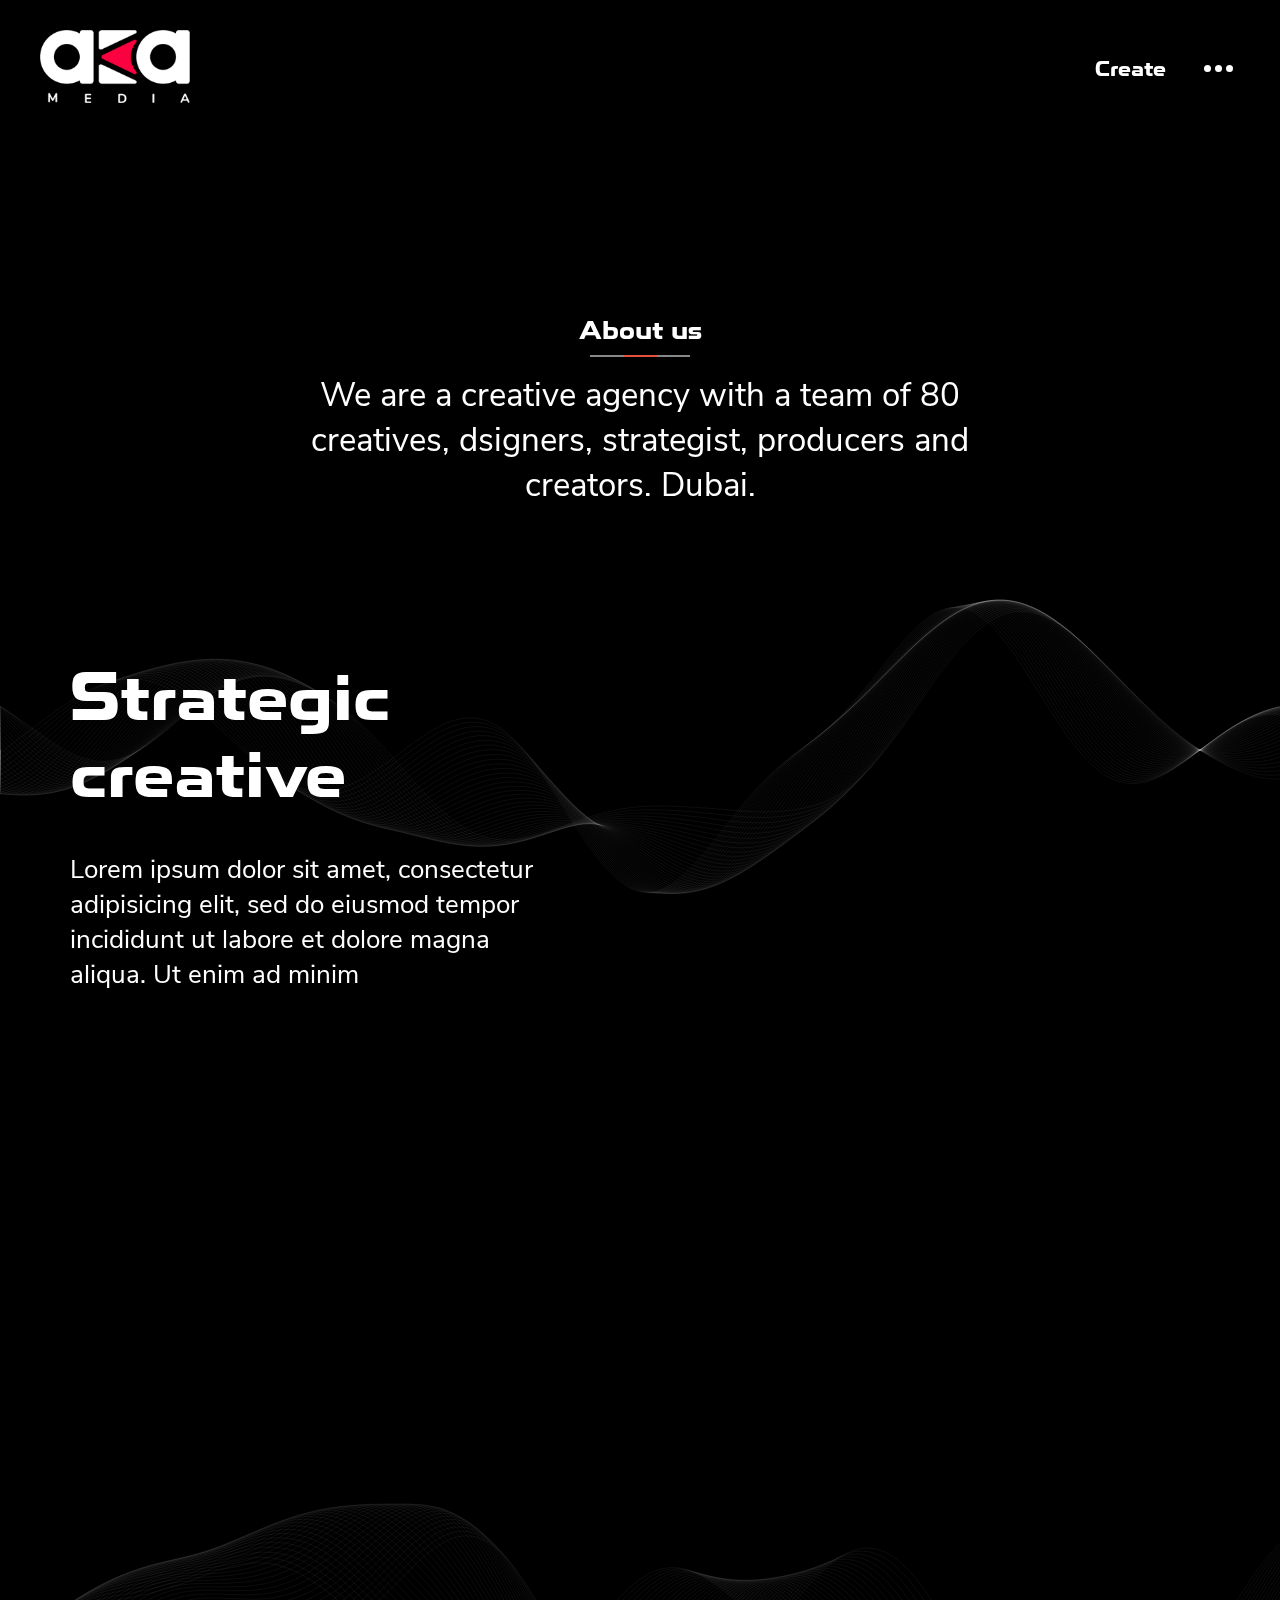
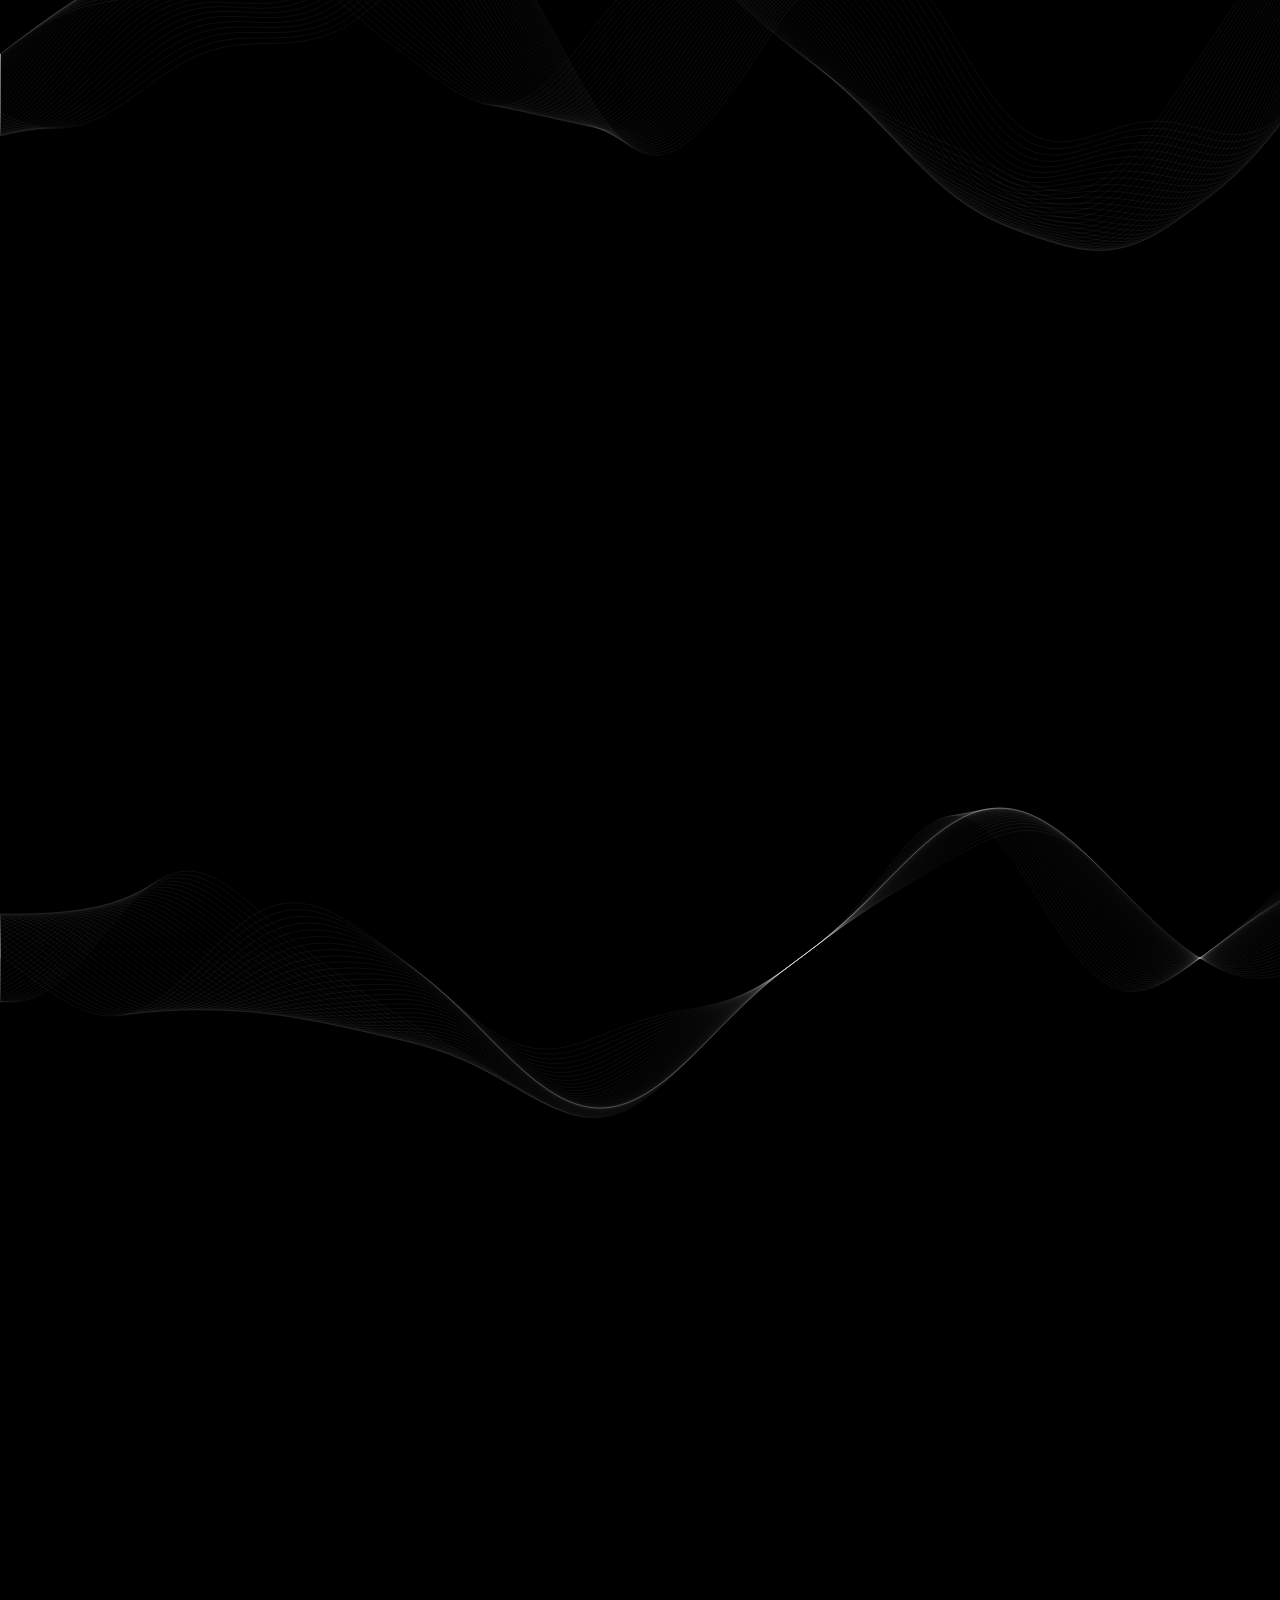
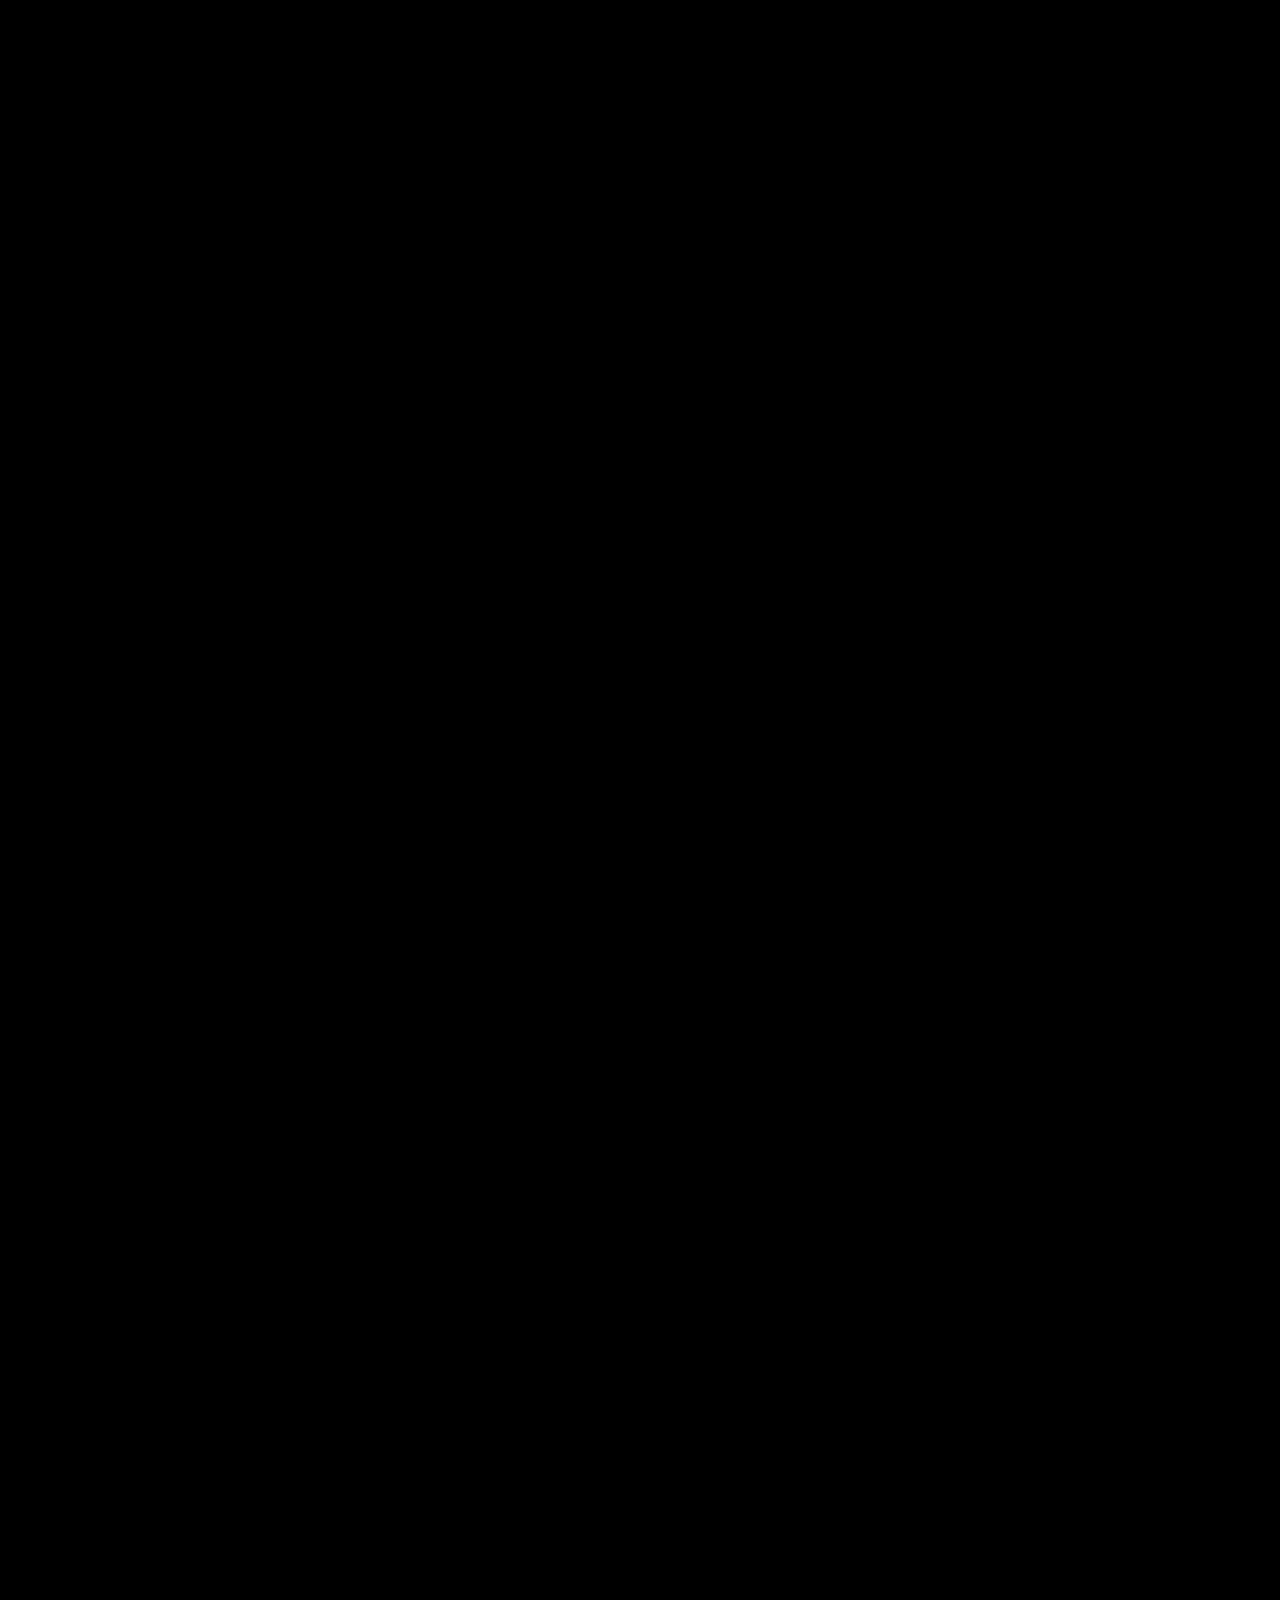
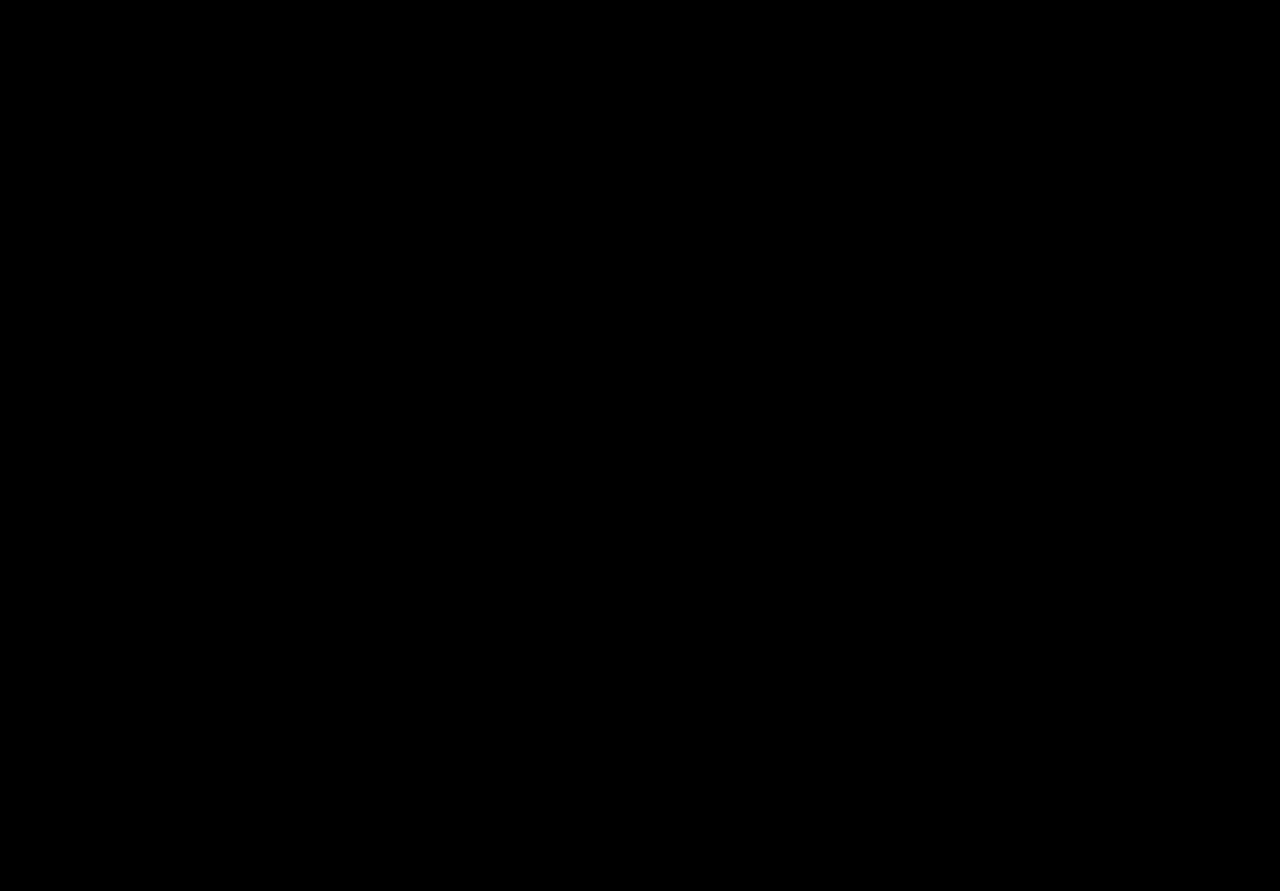
==== commit 15286d59: "index-about" ====
--- a/about.html
+++ b/about.html
@@ -1,238 +1,259 @@
 <!DOCTYPE html>
 <html lang="en">
-<head>
-	<meta charset="UTF-8">
-	<title>Document</title>
-	<link rel="stylesheet" href="css/main.css">
-</head>
-<body>
-	<header class="header">
-		<div class="container">
-			<div class="header__inner">
-				<a href="#" class="header__logo">
-					<img src="img/logo.svg" alt="AKA Media">
-				</a>
-				<div class="header__menu_btn">
-					<p>Create</p>
-					<div>
-						<div></div>
-						<div></div>
-						<div></div>
-					</div>
-				</div>
-				<div class="burger__menu">
-				  <input class="burger__menu_toggle" type="checkbox" style="display: none;">
-				  <div class="menu">
-				  	<span class="burger__menu_close">
-						<svg viewBox="0 0 329.26933 329" xmlns="http://www.w3.org/2000/svg"><path d="m194.800781 164.769531 128.210938-128.214843c8.34375-8.339844 8.34375-21.824219 0-30.164063-8.339844-8.339844-21.824219-8.339844-30.164063 0l-128.214844 128.214844-128.210937-128.214844c-8.34375-8.339844-21.824219-8.339844-30.164063 0-8.34375 8.339844-8.34375 21.824219 0 30.164063l128.210938 128.214843-128.210938 128.214844c-8.34375 8.339844-8.34375 21.824219 0 30.164063 4.15625 4.160156 9.621094 6.25 15.082032 6.25 5.460937 0 10.921875-2.089844 15.082031-6.25l128.210937-128.214844 128.214844 128.214844c4.160156 4.160156 9.621094 6.25 15.082032 6.25 5.460937 0 10.921874-2.089844 15.082031-6.25 8.34375-8.339844 8.34375-21.824219 0-30.164063zm0 0"/></svg>
-					</span>
-				    <div>
-				      <div>
-				        <ul>
-				          <li><a href="#">About</a></li>
-				          <li><a href="#">Products</a></li>
-				          <li><a href="#">Blog</a></li>
-				          <li><a href="#">Contact</a></li>
-				        </ul>
-				      </div>
-				    </div>
-				  </div>
-			</div>
-		</div>
-	</header>
-	<section class="services">
-		<div class="container">
-			<div class="services__inner">
-		<div class="page__title">
-			<h1>
-				About us
-				<div><div></div></div>
-			</h1>
-			<p>
-				We are a creative agency with a team of 80 
-				creatives, dsigners, strategist, producers and 
-				creators. 
-				Dubai.
-			</p>
-		</div>
-		<div class="services__items">
-			<div class="services__item">
-				<p>Strategic creative</p>
-				<span>Lorem ipsum dolor sit amet, consectetur adipisicing elit, sed do eiusmod tempor incididunt ut labore et dolore magna aliqua. Ut enim ad minim </span>
-			</div>
-			<div class="services__item">
-				<p>Production</p>
-				<span>Lorem ipsum dolor sit amet, consectetur adipisicing elit, sed do eiusmod tempor incididunt ut labore et dolore magna aliqua. Ut enim ad minim veniam, quis nostrud exercitation ullamco laboris nisi ut aliquip </span>
-			</div>
-			<div class="services__item">
-				<p>Post production</p>
-				<span>Lorem ipsum dolor sit amet, consectetur adipisicing elit, sed do eiusmod tempor incididunt ut labore et dolore magna aliqua. Ut enim ad minim </span>
-			</div>
-			<div class="services__item">
-				<p>Social Media Content</p>
-				<span>Lorem ipsum dolor sit amet, consectetur adipisicing elit, sed do eiusmod tempor incididunt ut labore et dolore magna aliqua. Ut enim ad minim veniam, quis nostrud exercitation ullamco laboris nisi ut aliquip </span>
-			</div>
-			<div class="services__item">
-				<p>Locations</p>
-				<span>Lorem ipsum dolor sit amet, consectetur adipisicing elit, sed do eiusmod tempor incididunt ut labore et dolore magna aliqua. Ut enim ad minim </span>
-			</div>
-		</div>	
-		<a class="more__btn" href="#">
-			view
-			<span></span>
-		</a>	
-		</div>	
-		</div>				
-	</section>
-	<section class="keynote">
-		<div class="container">
-			<div class="keynote__inner">
-				<div class="keynote__title">
-					<h2>Keynote</h2>
-					<p>AKA media is a company providing with all of the media production, based in Dubai.</p>
-					<p>We put our 10 years experience and full of creativity to bring alive the our clients most fantastic ideas.</p>
-					<p>New York Film Festivals and Promax BDA honores us with the highest awards of best Visual FX, Film & broadcast branding.</p>
-				</div>	
-				<div class="keynote__team">
-					<div class="keynote__member">
-						<div class="keynote__member_img">
-							<img src="img/member-2.png" alt="AKA Member">
-							<div class="keynote__member_hover">
-								<h3>Yasser Obied</h3>
-								<p>Founder / Executive Producer</p>
-								<span>An executive producer, creative director with over 20 years of experience in media both in advertising and broadcast. Hand on experience in production and post production. Winner
-of major international awards in the US, Europe and the Middle East</span>
-								<div class="keynote__member_social">
-									<a href="#">Fb</a>
-									<a href="#">In</a>
-									<a href="#">Tw</a>
-								</div>
-							</div>	
-						</div>
-						<div class="keynote__member_title">
-							<p>Yasser Obied</p>
-							<span>Founder / Executive Producer</span>
-						</div>
-					</div>
-					<div class="keynote__member">
-						<div class="keynote__member_img">
-							<img src="img/member-2.png" alt="AKA Member">
-								<div class="keynote__member_hover">
-								<h3>Yasser Obied</h3>
-								<p>Founder / Executive Producer</p>
-								<span>An executive producer, creative director with over 20 years of experience in media both in advertising and broadcast. Hand on experience in production and post production. Winner
-of major international awards in the US, Europe and the Middle East</span>
-								<div class="keynote__member_social">
-									<a href="#">Fb</a>
-									<a href="#">In</a>
-									<a href="#">Tw</a>
-								</div>
-							</div>	
-						</div>
-						<div class="keynote__member_title">
-							<p>Yasser Obied</p>
-							<span>Founder / Executive Producer</span>
-						</div>
-					</div>
-					<div class="keynote__member">
-						<div class="keynote__member_img">
-							<img src="img/member-2.png" alt="AKA Member">
-							<div class="keynote__member_hover">
-								<h3>Yasser Obied</h3>
-								<p>Founder / Executive Producer</p>
-								<span>An executive producer, creative director with over 20 years of experience in media both in advertising and broadcast. Hand on experience in production and post production. Winner
-of major international awards in the US, Europe and the Middle East</span>
-								<div class="keynote__member_social">
-									<a href="#">Fb</a>
-									<a href="#">In</a>
-									<a href="#">Tw</a>
-								</div>
-							</div>	
-						</div>
-						<div class="keynote__member_title">
-							<p>Yasser Obied</p>
-							<span>Founder / Executive Producer</span>
-						</div>
-					</div>
-				</div>
-			</div>
-		</div>
-	</section>
-	<section class="awards">
-		<div class="container">
-			<div class="awards__inner">
-				<div class="awards__title">
-					<h2>Awards</h2>
-					<p>AKA media is a company providing with all of the media production, based in Dubai.</p>
-					<p>We put our 10 years experience and full of creativity to bring alive the our clients most fantastic ideas.</p>
-					<p>New York Film Festivals and Promax BDA honores us with the highest awards of best Visual FX, Film & broadcast branding.</p>
-				</div>	
-				<div class="awards__items">
-					<div class="awards__item">
-						<img src="img/award-2.png" alt="AKA Media Award">
-					</div>
-					<div class="awards__item">
-						<img src="img/award-1.png" alt="AKA Media Award">
-					</div>
-				</div>
-			</div>
-		</div>
-	</section>
-	<section class="clients">
-		<div class="container">
-			<div class="clients__inner">
-				<div class="clients__title">
-					<h2>Clients</h2>
-				</div>	
-				<div class="clients__items">
-					<img src="img/client-1.png" alt="AKA Client">
-					<img src="img/client-2.png" alt="AKA Client">
-					<img src="img/client-3.png" alt="AKA Client">
-					<img src="img/client-4.png" alt="AKA Client">
-					<img src="img/client-5.png" alt="AKA Client">
-					<img src="img/client-1.png" alt="AKA Client">
-					<img src="img/client-2.png" alt="AKA Client">
-					<img src="img/client-3.png" alt="AKA Client">
-					<img src="img/client-4.png" alt="AKA Client">
-					<img src="img/client-5.png" alt="AKA Client">
-					<img src="img/client-1.png" alt="AKA Client">
-					<img src="img/client-2.png" alt="AKA Client">
-				</div>
-				<div class="clients__btn">
-					<a href="#" class="btn btn__orange btn__toxi">Contact
-						<span></span>
-					<span></span>
-					<span></span>
-					<span></span></a>
-				</div>
-			</div>
-		</div>
-	</section>
-
-	<div id="gotop" class="gotop">
-		<p>Back top</p>
-		<svg xmlns="http://www.w3.org/2000/svg"  viewBox="0 0 612 612" >
-<g>
-	<g id="_x39__30_">
-		<g>
-			<path d="M604.501,440.509L325.398,134.956c-5.331-5.357-12.423-7.627-19.386-7.27c-6.989-0.357-14.056,1.913-19.387,7.27
-				L7.499,440.509c-9.999,10.024-9.999,26.298,0,36.323s26.223,10.024,36.222,0l262.293-287.164L568.28,476.832
-				c9.999,10.024,26.222,10.024,36.221,0C614.5,466.809,614.5,450.534,604.501,440.509z"/>
-		</g>
-	</g>
-</g>
-</svg>
-
-	</div>
-
-<canvas id="canvas1"></canvas>
-
-<!-- <script src="js/three.js"></script> -->
-<!-- <script src="js/anime.js"></script> -->
-<script src="js/noise.js"></script>
-<script src="js/waveInit.js"></script>
-
-
-
-</body>
+   <head>
+      <meta charset="UTF-8">
+      <title>Document</title>
+      <meta name="viewport" content="width=device-width, initial-scale=1">
+      <link rel="stylesheet" href="css/main.css">
+      <link rel="stylesheet" href="css/media.css">
+      <link rel="stylesheet" href="css/animate.css">
+      <script src="js/wow.js"></script>
+
+   </head>
+   <body class="page-about">
+      <header class="header">
+         <div class="container">
+         <div class="header__inner">
+            <a href="#" class="header__logo">
+            <img src="img/logo.svg" alt="AKA Media">
+            </a>
+            <div class="header__menu_btn">
+               <p>Create</p>
+               <div>
+                  <div></div>
+                  <div></div>
+                  <div></div>
+               </div>
+            </div>
+            <div class="burger__menu">
+               <input class="burger__menu_toggle" type="checkbox" style="display: none;">
+               <div class="menu">
+                  <span class="burger__menu_close">
+                     <svg viewBox="0 0 329.26933 329" xmlns="http://www.w3.org/2000/svg">
+                        <path d="m194.800781 164.769531 128.210938-128.214843c8.34375-8.339844 8.34375-21.824219 0-30.164063-8.339844-8.339844-21.824219-8.339844-30.164063 0l-128.214844 128.214844-128.210937-128.214844c-8.34375-8.339844-21.824219-8.339844-30.164063 0-8.34375 8.339844-8.34375 21.824219 0 30.164063l128.210938 128.214843-128.210938 128.214844c-8.34375 8.339844-8.34375 21.824219 0 30.164063 4.15625 4.160156 9.621094 6.25 15.082032 6.25 5.460937 0 10.921875-2.089844 15.082031-6.25l128.210937-128.214844 128.214844 128.214844c4.160156 4.160156 9.621094 6.25 15.082032 6.25 5.460937 0 10.921874-2.089844 15.082031-6.25 8.34375-8.339844 8.34375-21.824219 0-30.164063zm0 0"/>
+                     </svg>
+                  </span>
+                  <div>
+                     <div>
+                        <ul>
+                           <li><a href="#">About</a></li>
+                           <li><a href="#">Products</a></li>
+                           <li><a href="#">Blog</a></li>
+                           <li><a href="#">Contact</a></li>
+                        </ul>
+                     </div>
+                  </div>
+                              <div class="header__social">
+            	<p>Follow us</p>
+            	<div>
+            		<a href="#" class="header__social_link">Fb</a>
+            		<a href="#" class="header__social_link">In</a>
+            		<a href="#" class="header__social_link">Lin</a>
+            		<a href="#" class="header__social_link header__social_link-active">Vim</a>
+            	</div>
+            </div>
+               </div>
+            </div>
+
+         </div>
+      </header>
+      <section class="services">
+
+      	<div class="canvas__wrapper">
+      		<canvas id="canvas1"></canvas>
+      	 	<canvas id="canvas2"></canvas>
+      	 	<canvas id="canvas3"></canvas>
+      	</div>
+
+
+         <div class="container">
+            <div class="services__inner">
+               <div class="page__title wow fadeInDown" data-wow-offset="100">
+                  <h1>
+                     About us
+                     <div>
+                        <div></div>
+                     </div>
+                  </h1>
+                  <p>
+                     We are a creative agency with a team of 80 
+                     creatives, dsigners, strategist, producers and 
+                     creators. 
+                     Dubai.
+                  </p>
+               </div>
+               <div class="services__items">
+                  <div class="services__item wow fadeInLeft" data-wow-offset="100">
+                     <p>Strategic creative</p>
+                     <span>Lorem ipsum dolor sit amet, consectetur adipisicing elit, sed do eiusmod tempor incididunt ut labore et dolore magna aliqua. Ut enim ad minim </span>
+                  </div>
+                  <div class="services__item wow fadeInRight" data-wow-offset="100">
+                     <p>Production</p>
+                     <span>Lorem ipsum dolor sit amet, consectetur adipisicing elit, sed do eiusmod tempor incididunt ut labore et dolore magna aliqua. Ut enim ad minim veniam, quis nostrud exercitation ullamco laboris nisi ut aliquip </span>
+                  </div>
+                  <div class="services__item wow fadeInLeft" data-wow-offset="100">
+                     <p>Post production</p>
+                     <span>Lorem ipsum dolor sit amet, consectetur adipisicing elit, sed do eiusmod tempor incididunt ut labore et dolore magna aliqua. Ut enim ad minim </span>
+                  </div>
+                  <div class="services__item wow fadeInRight" data-wow-offset="100">
+                     <p>Social Media Content</p>
+                     <span>Lorem ipsum dolor sit amet, consectetur adipisicing elit, sed do eiusmod tempor incididunt ut labore et dolore magna aliqua. Ut enim ad minim veniam, quis nostrud exercitation ullamco laboris nisi ut aliquip </span>
+                  </div>
+                  <div class="services__item wow fadeInLeft" data-wow-offset="100">
+                     <p>Locations</p>
+                     <span>Lorem ipsum dolor sit amet, consectetur adipisicing elit, sed do eiusmod tempor incididunt ut labore et dolore magna aliqua. Ut enim ad minim </span>
+                  </div>
+               </div>
+               <a class="more__btn wow fadeInLeft" data-wow-offset="100" href="#">
+               view
+               <span></span>
+               </a>	
+            </div>
+         </div>
+      </section>
+      <section class="keynote">
+         <div class="container">
+            <div class="keynote__inner">
+               <div class="keynote__title wow fadeInDown" data-wow-offset="100">
+                  <h2>Keynote</h2>
+                  <p>AKA media is a company providing with all of the media production, based in Dubai.</p>
+                  <p>We put our 10 years experience and full of creativity to bring alive the our clients most fantastic ideas.</p>
+                  <p>New York Film Festivals and Promax BDA honores us with the highest awards of best Visual FX, Film & broadcast branding.</p>
+               </div>
+               <div class="keynote__team wow fadeInDown" data-wow-offset="100">
+                  <div class="keynote__member">
+                     <div class="keynote__member_img">
+                        <img src="img/member-2.png" alt="AKA Member">
+                        <div class="keynote__member_hover">
+                           <h3>Yasser Obied</h3>
+                           <p>Founder / Executive Producer</p>
+                           <span>An executive producer, creative director with over 20 years of experience in media both in advertising and broadcast. Hand on experience in production and post production. Winner
+                           of major international awards in the US, Europe and the Middle East</span>
+                           <div class="keynote__member_social">
+                              <a href="#">Fb</a>
+                              <a href="#">In</a>
+                              <a href="#">Tw</a>
+                           </div>
+                        </div>
+                     </div>
+                     <div class="keynote__member_title">
+                        <p>Yasser Obied</p>
+                        <span>Founder / Executive Producer</span>
+                     </div>
+                  </div>
+                  <div class="keynote__member">
+                     <div class="keynote__member_img">
+                        <img src="img/member-2.png" alt="AKA Member">
+                        <div class="keynote__member_hover">
+                           <h3>Yasser Obied</h3>
+                           <p>Founder / Executive Producer</p>
+                           <span>An executive producer, creative director with over 20 years of experience in media both in advertising and broadcast. Hand on experience in production and post production. Winner
+                           of major international awards in the US, Europe and the Middle East</span>
+                           <div class="keynote__member_social">
+                              <a href="#">Fb</a>
+                              <a href="#">In</a>
+                              <a href="#">Tw</a>
+                           </div>
+                        </div>
+                     </div>
+                     <div class="keynote__member_title">
+                        <p>Yasser Obied</p>
+                        <span>Founder / Executive Producer</span>
+                     </div>
+                  </div>
+                  <div class="keynote__member">
+                     <div class="keynote__member_img">
+                        <img src="img/member-2.png" alt="AKA Member">
+                        <div class="keynote__member_hover">
+                           <h3>Yasser Obied</h3>
+                           <p>Founder / Executive Producer</p>
+                           <span>An executive producer, creative director with over 20 years of experience in media both in advertising and broadcast. Hand on experience in production and post production. Winner
+                           of major international awards in the US, Europe and the Middle East</span>
+                           <div class="keynote__member_social">
+                              <a href="#">Fb</a>
+                              <a href="#">In</a>
+                              <a href="#">Tw</a>
+                           </div>
+                        </div>
+                     </div>
+                     <div class="keynote__member_title">
+                        <p>Yasser Obied</p>
+                        <span>Founder / Executive Producer</span>
+                     </div>
+                  </div>
+               </div>
+            </div>
+         </div>
+      </section>
+      <section class="awards">
+         <div class="container">
+            <div class="awards__inner">
+               <div class="awards__title wow fadeInDown" data-wow-offset="100">
+                  <h2>Awards</h2>
+                  <p>AKA media is a company providing with all of the media production, based in Dubai.</p>
+                  <p>We put our 10 years experience and full of creativity to bring alive the our clients most fantastic ideas.</p>
+                  <p>New York Film Festivals and Promax BDA honores us with the highest awards of best Visual FX, Film & broadcast branding.</p>
+               </div>
+               <div class="awards__items wow fadeInDown" data-wow-offset="100">
+                  <div class="awards__item">
+                     <img src="img/award-2.png" alt="AKA Media Award">
+                  </div>
+                  <div class="awards__item">
+                     <img src="img/award-1.png" alt="AKA Media Award">
+                  </div>
+               </div>
+            </div>
+         </div>
+      </section>
+      <section class="clients">
+         <div class="container">
+            <div class="clients__inner">
+               <div class="clients__title wow fadeInDown" data-wow-offset="100">
+                  <h2>Clients</h2>
+               </div>
+               <div class="clients__items wow fadeInDown" data-wow-offset="100">
+                  <img src="img/client-1.png" alt="AKA Client">
+                  <img src="img/client-2.png" alt="AKA Client">
+                  <img src="img/client-3.png" alt="AKA Client">
+                  <img src="img/client-4.png" alt="AKA Client">
+                  <img src="img/client-5.png" alt="AKA Client">
+                  <img src="img/client-1.png" alt="AKA Client">
+                  <img src="img/client-2.png" alt="AKA Client">
+                  <img src="img/client-3.png" alt="AKA Client">
+                  <img src="img/client-4.png" alt="AKA Client">
+                  <img src="img/client-5.png" alt="AKA Client">
+                  <img src="img/client-1.png" alt="AKA Client">
+                  <img src="img/client-2.png" alt="AKA Client">
+               </div>
+               <div class="clients__btn wow fadeInDown" data-wow-offset="100">
+                  <a href="#" class="btn btn__orange btn__toxi">Contact
+                  <span></span>
+                  <span></span>
+                  <span></span>
+                  <span></span></a>
+               </div>
+            </div>
+         </div>
+      </section>
+      <div id="gotop" class="gotop">
+         <p>Back top</p>
+         <svg xmlns="http://www.w3.org/2000/svg"  viewBox="0 0 612 612" >
+            <g>
+               <g id="_x39__30_">
+                  <g>
+                     <path d="M604.501,440.509L325.398,134.956c-5.331-5.357-12.423-7.627-19.386-7.27c-6.989-0.357-14.056,1.913-19.387,7.27
+                        L7.499,440.509c-9.999,10.024-9.999,26.298,0,36.323s26.223,10.024,36.222,0l262.293-287.164L568.28,476.832
+                        c9.999,10.024,26.222,10.024,36.221,0C614.5,466.809,614.5,450.534,604.501,440.509z"/>
+                  </g>
+               </g>
+            </g>
+         </svg>
+      </div>
+
+
+      <script src="js/main.js"></script>
+            <script>
+              new WOW().init();
+              </script>
+   </body>
 </html>--- a/css/main.css
+++ b/css/main.css
@@ -35,6 +35,7 @@
 	padding: 0;
 	margin: 0;
 	font-family: 'Toxigenesis', sans-serif;
+	overflow-x: hidden;
 }
 
 p {
@@ -50,6 +51,8 @@
 	max-width: 1600px;
 	width: 100%;
 	margin: 0 auto;
+	    padding: 0 30px;
+    box-sizing: border-box;
 }
 
 .header {
@@ -58,6 +61,7 @@
 	width: 100%;
 	box-sizing: border-box;
 	z-index: 1;
+	transition: all 1.5s ease;
 }
 
 .header__inner {
@@ -123,6 +127,7 @@
     color: #fff;
     max-width: 800px;
     margin: 0 auto;
+    width: 100%;s
 }
 
 .screen__text {
@@ -134,6 +139,7 @@
 	display: flex;
 	justify-content: center;
 	margin-top: 50px;
+	transition: all 1.5s ease;
 }
 
 .screen__btns_wrapper a {
@@ -154,6 +160,7 @@
 .screen .container {
 	width: 100%;
 	max-width: unset;
+	padding: 0;
 }
 canvas {
     opacity: 1;
@@ -502,6 +509,7 @@
 	display: flex;
 	flex-direction: column;
 	width: 100%;
+	/*z-index: 10;*/
 }
 .services__item {
 	display: flex;
@@ -573,6 +581,7 @@
 	flex-direction: column;
 	align-items: center;
 	justify-content: center;
+	z-index: 10;
 }
 
 .keynote {
@@ -588,6 +597,7 @@
     display: flex;
     justify-content: space-between;
     margin-top: 150px;
+    flex-wrap: wrap;
 }
 
 .keynote__member {
@@ -742,11 +752,13 @@
     justify-content: space-around;
     width: 100%;
     margin-top: 50px;
+    flex-wrap: wrap;
 }
 
 .awards__item {
 	width: 100%;
 	max-width: 400px;
+	margin: 50px 0;
 }
 
 .awards__item {
@@ -821,8 +833,13 @@
     width: 150px;
     position: fixed;
     bottom: 20px;
-    right: 20px;
+    right: -200px;
     cursor: pointer;
+    transition: all 0.5s ease;
+}
+
+.gotop__visible {
+	right: 20px;
 }
 
 .gotop svg {
@@ -1302,4 +1319,72 @@
 
 .works__item:nth-child(even) .works__info {
 	left: -400px;
-}+}
+
+.typed-cursor {
+	display: none !important;
+}
+
+.header__opacity {
+	opacity: 0;
+}
+
+.screen__btns_opacity {
+	opacity: 0;
+}
+
+div.header__social {
+	position: absolute;
+    bottom: 50px;
+    width: 260px !important;
+    height: 150px !important;
+    right: 100px;
+    display: flex !important;
+    flex-direction: column;
+    align-items: flex-end !important;
+    border-radius: 0 !important;
+}
+
+.header__social > p {
+	color: #fa023f;
+	font-family: 'NunitoSans-Regular', sans-serif;
+	font-size: 18px;
+}
+
+.header__social_link {
+    color: #fff;
+    /* padding: 10px; */
+    width: 50px;
+    height: 50px;
+    margin: 0 2px;
+    border: 2px solid transparent;
+    transition: all 0.5s ease;
+    display: flex;
+    justify-content: center;
+    align-items: center;
+}
+
+.header__social_link:hover {
+	border-radius: 50%;
+	color: #fa023f;
+	border: 2px solid #fa023f;
+}
+
+.header__social > div {
+	margin-top: 15px;
+}
+
+.header__logo {
+	width: 150px;
+}
+
+.header__logo img {
+	width: 100%;
+}
+
+.canvas__wrapper {
+	position: absolute;
+	z-index: -1;
+}
+
+
--- a/css/media.css
+++ b/css/media.css
@@ -0,0 +1,116 @@
+@media screen and (max-width: 1200px) {
+
+	.services__item {
+		margin: 50px 0;
+	}
+	.more__btn {
+		margin-left: 30px;
+	}
+
+	.keynote__team {
+		justify-content: space-around;
+	}
+
+	.keynote__member {
+		margin: 50px 0;
+	}
+
+}
+
+@media screen and (max-width: 768px) {
+	.screen__text {
+		padding: 0 50px;
+	}
+
+	.clients__items {
+		justify-content: space-around;
+	}
+
+	.clients__items img {
+		width: 26%;
+		margin: 15px 0;
+	}
+
+}
+
+@media screen and (max-width: 640px) {
+	.screen__text {
+		font-size: 36px;
+	}
+	.page__title p {
+		padding: 0 50px;
+	}
+	.services__item {
+		max-width: unset;
+		text-align: center;
+	}
+}
+
+@media screen and (max-width: 480px) {
+	.screen__btns_wrapper a {
+		margin: 10px 20px;
+	}
+
+	.screen__btns_wrapper {
+		flex-direction: column;
+	}
+
+	.header__menu_btn p {
+		display: none;
+	}
+	.services__item p {
+		font-size: 48px;
+	}
+
+	.services__item span {
+		font-size: 20px;
+	}
+	.page__title p {
+		font-size: 26px;
+	}
+
+	.keynote__title p {
+		font-size: 20px;
+	}
+
+	.keynote__member {
+		width: 100%;
+		align-items: center;
+	}
+	.keynote__member_img {
+		width: 100%;
+	}
+	.keynote__member_img > img {
+		width: 100%;
+	}
+
+	.awards__title p {
+		font-size: 20px;
+	}
+	.clients__items img {
+		width: 41%;
+		margin: 15px 0;
+	}
+
+	.keynote__member_hover h3 {
+		font-size: 20px;
+	}
+
+	.keynote__member_hover p {
+		margin-top: 10px;
+		margin-bottom: 10px;
+	}
+
+	.keynote__member_hover span {
+		text-align: center;
+	}
+	.burger__menu .menu > div > div > ul > li > a {
+		font-size: 36px;
+	}
+
+	div.header__social {
+		width: 100% !important;
+		align-items: center !important;
+		right: 0;
+	}
+}
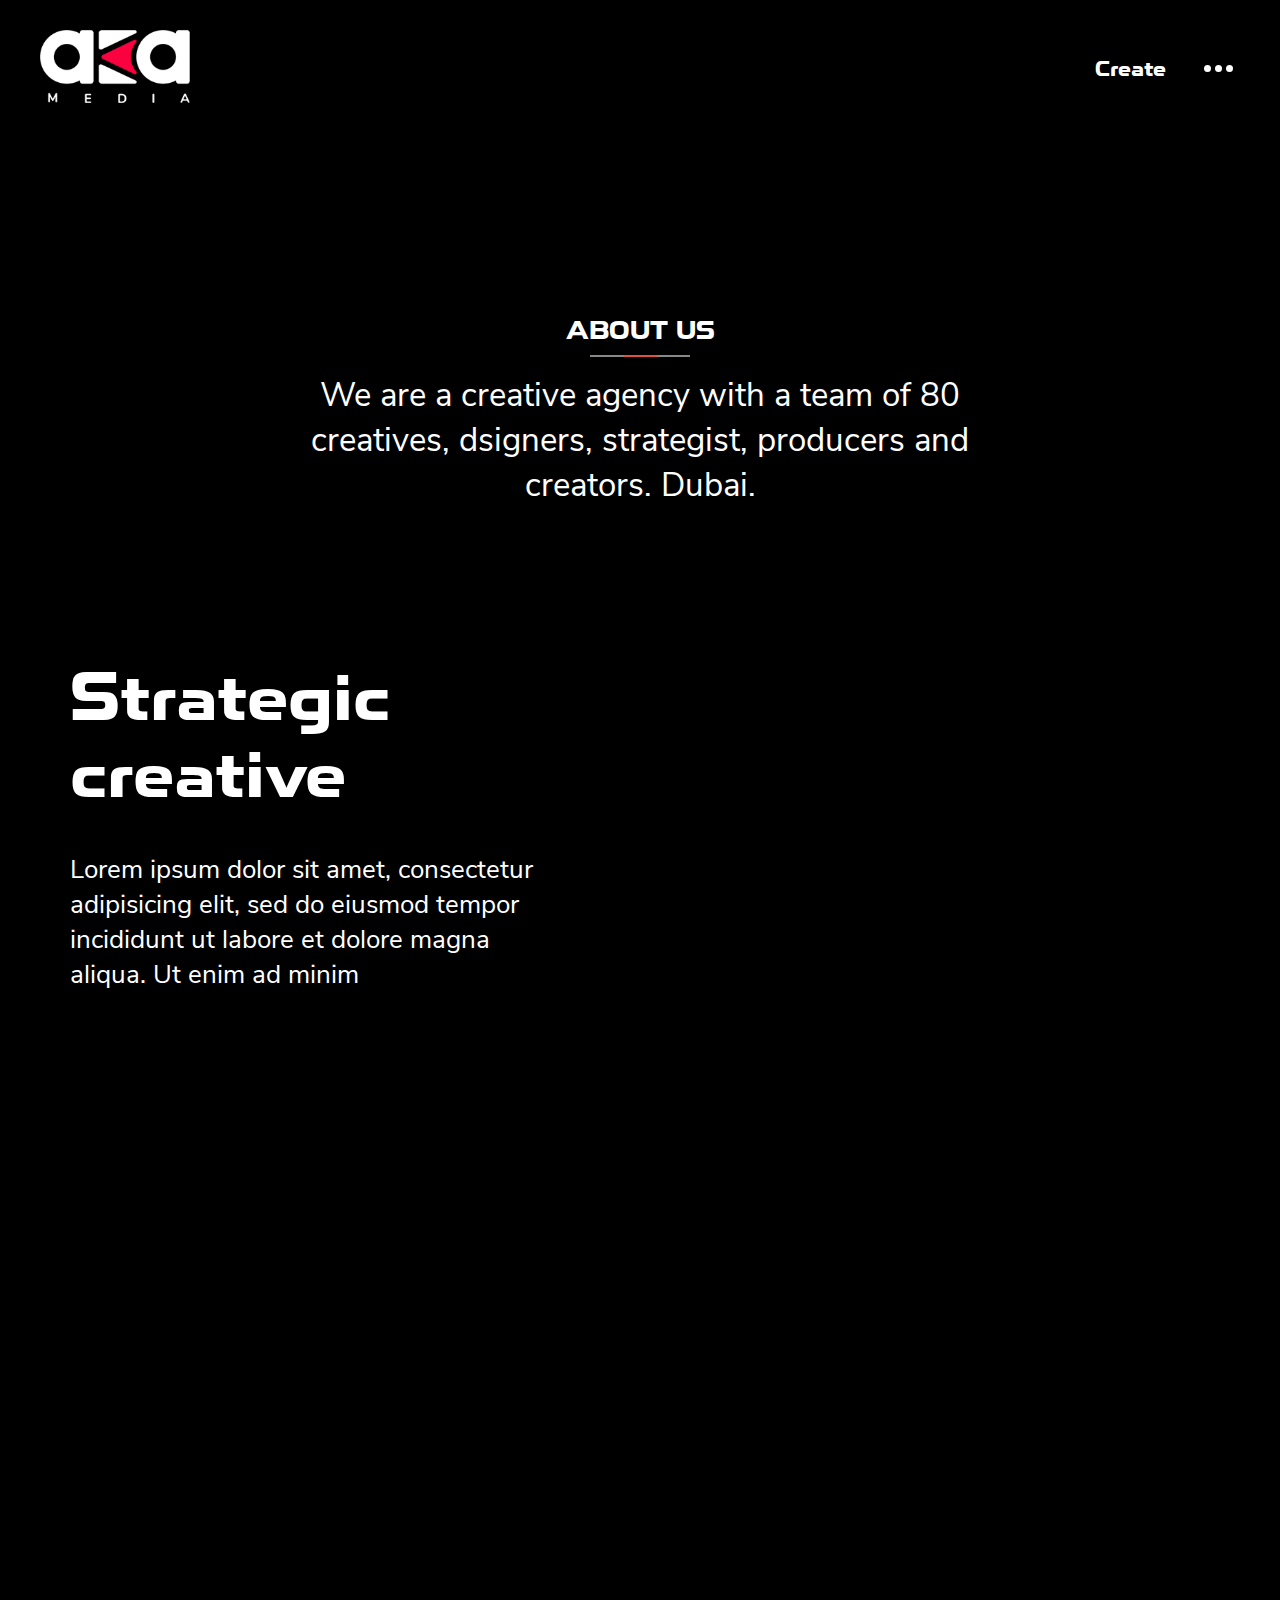
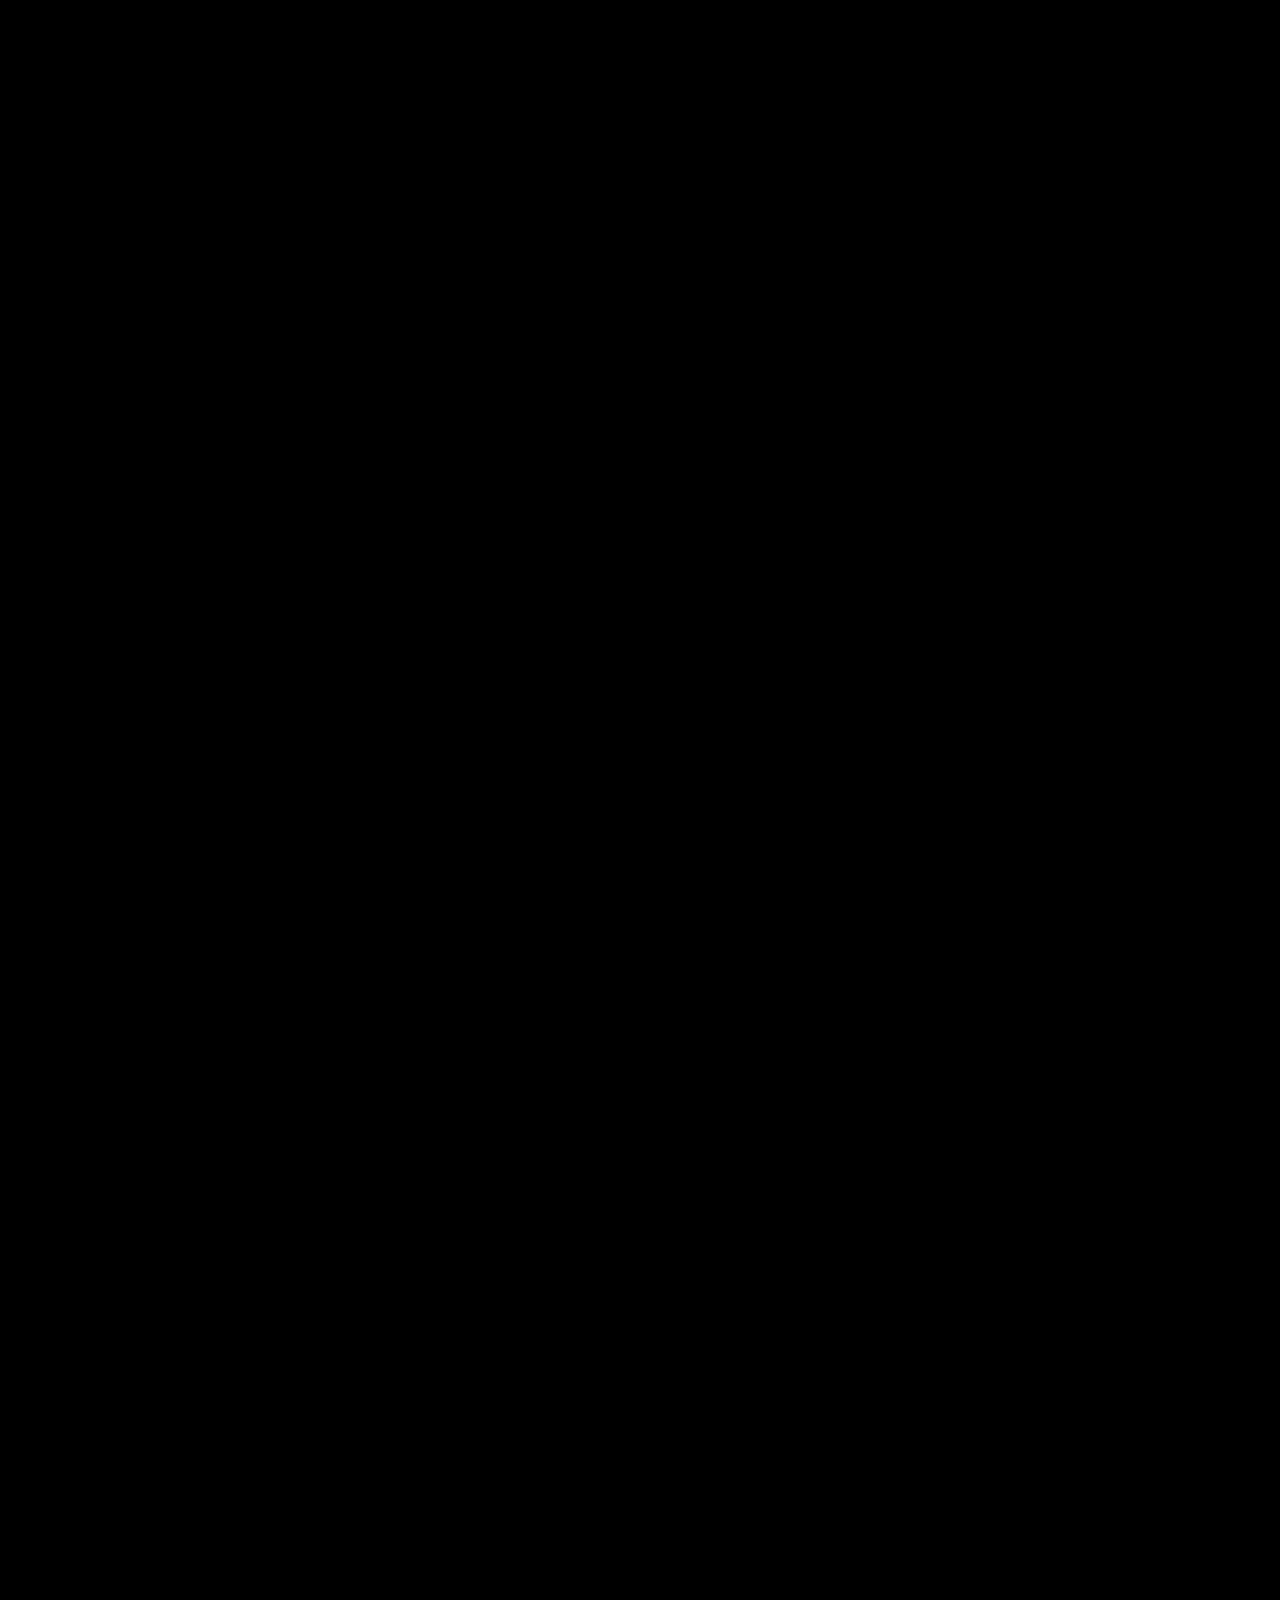
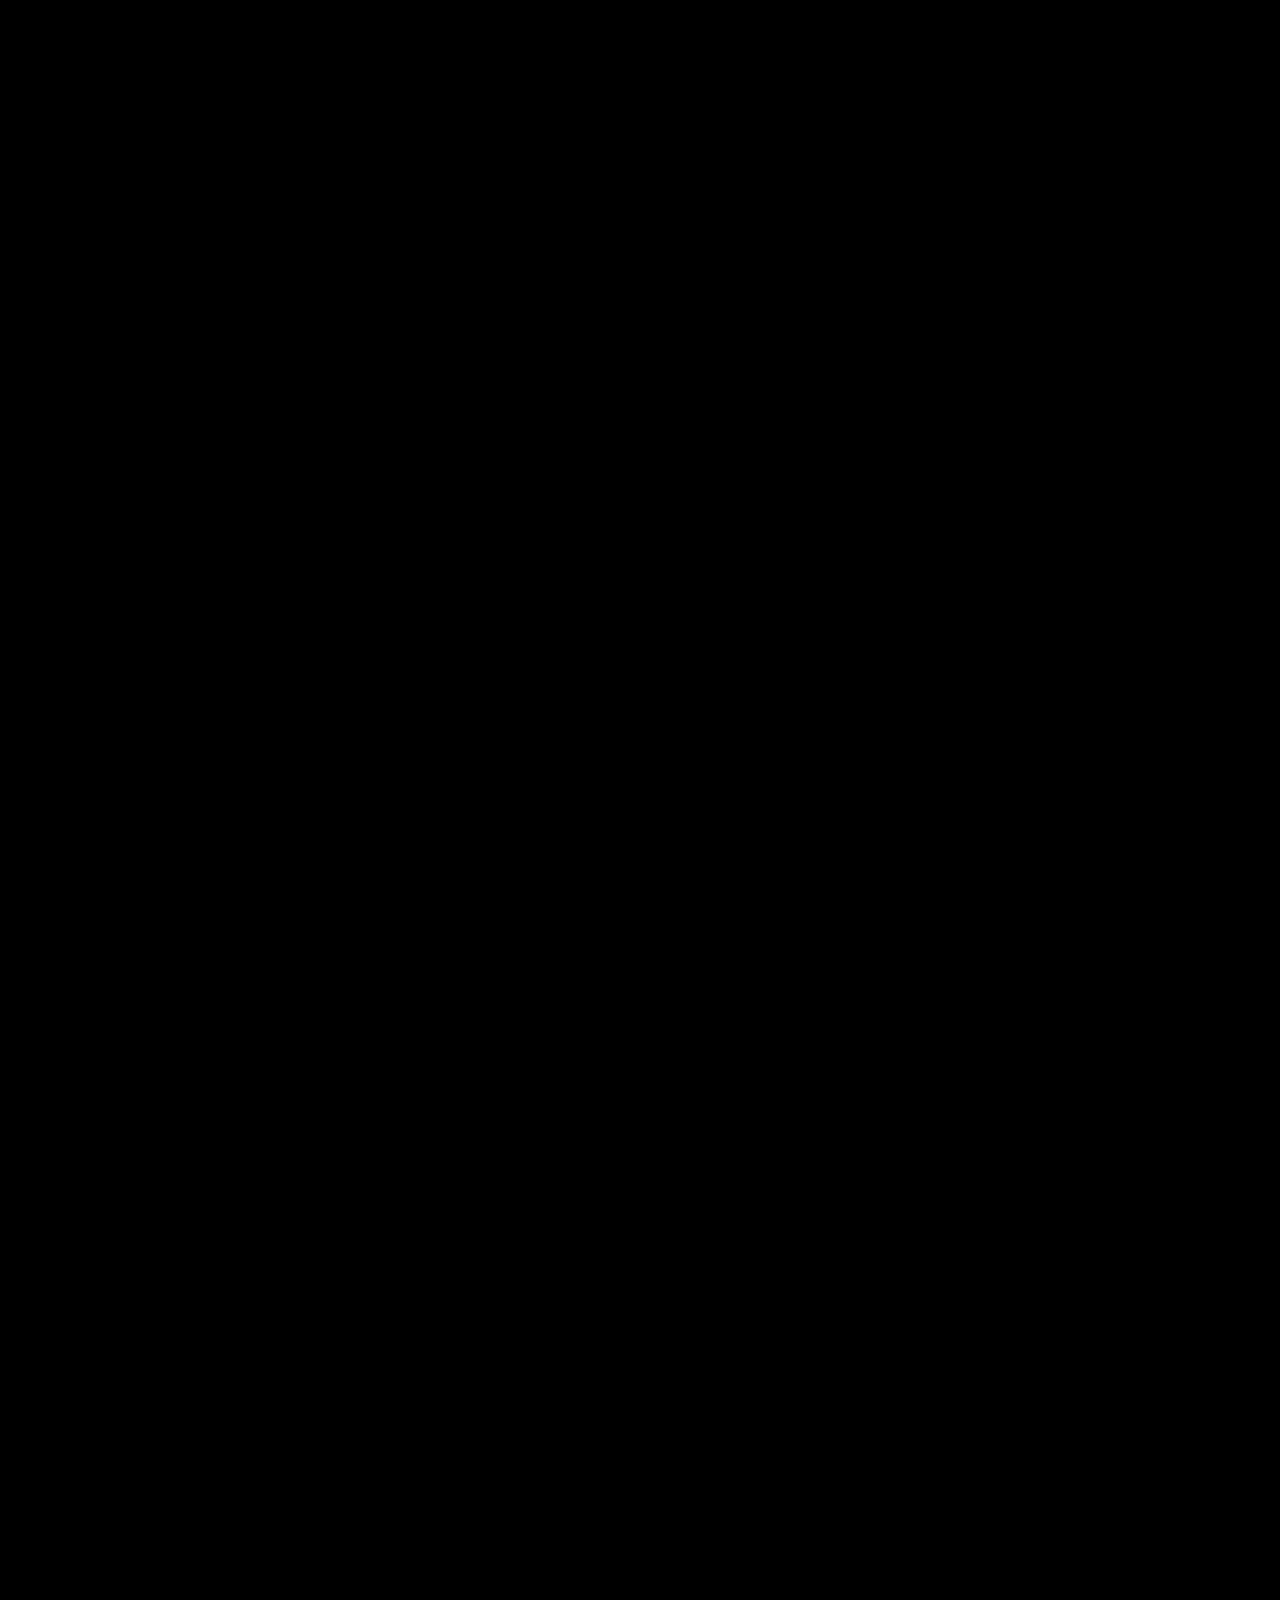
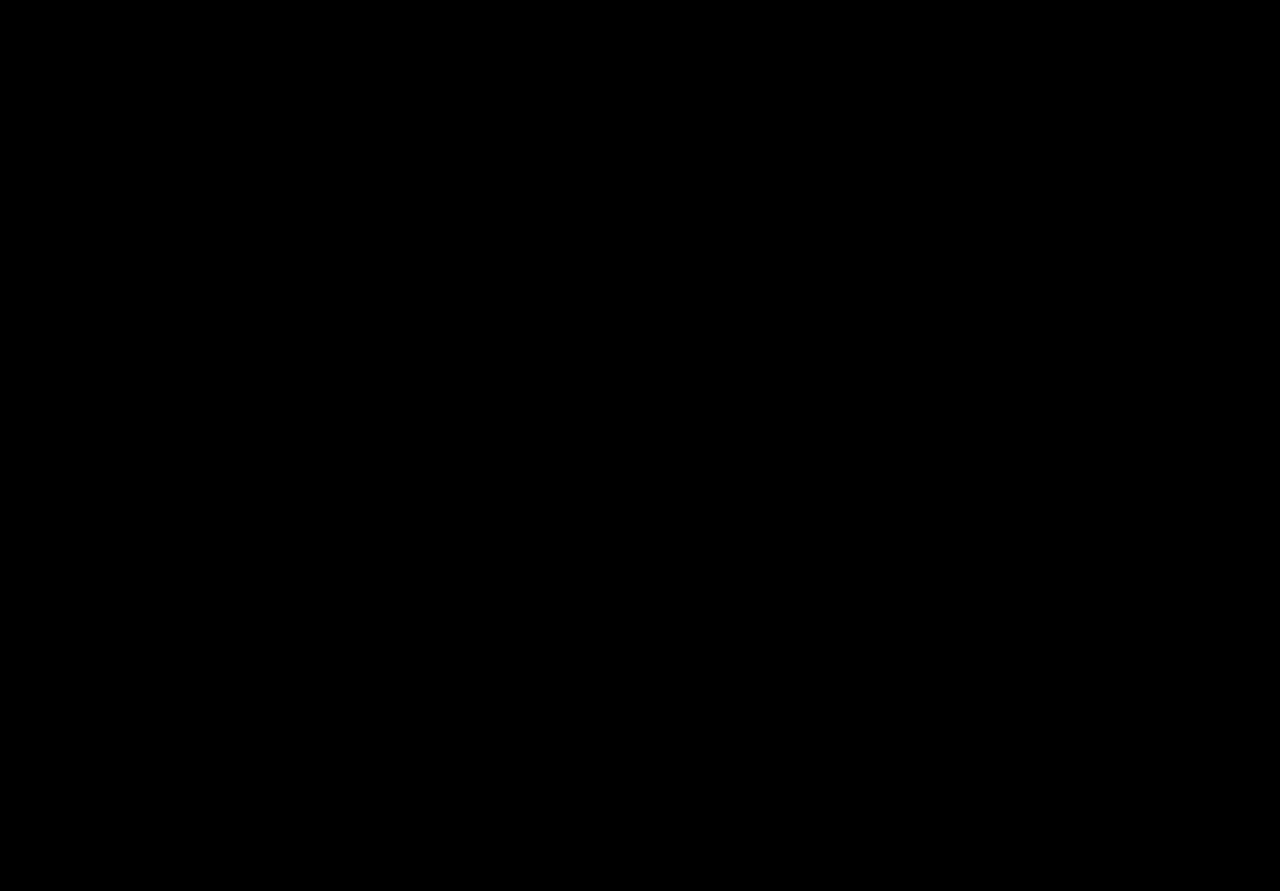
==== commit 6635cec5: "Markup end" ====
--- a/about.html
+++ b/about.html
@@ -8,7 +8,6 @@
       <link rel="stylesheet" href="css/media.css">
       <link rel="stylesheet" href="css/animate.css">
       <script src="js/wow.js"></script>
-
    </head>
    <body class="page-about">
       <header class="header">
@@ -43,29 +42,25 @@
                         </ul>
                      </div>
                   </div>
-                              <div class="header__social">
-            	<p>Follow us</p>
-            	<div>
-            		<a href="#" class="header__social_link">Fb</a>
-            		<a href="#" class="header__social_link">In</a>
-            		<a href="#" class="header__social_link">Lin</a>
-            		<a href="#" class="header__social_link header__social_link-active">Vim</a>
-            	</div>
-            </div>
-               </div>
-            </div>
-
+                  <div class="header__social">
+                     <p>Follow us</p>
+                     <div>
+                        <a href="#" class="header__social_link">Fb</a>
+                        <a href="#" class="header__social_link">In</a>
+                        <a href="#" class="header__social_link">Lin</a>
+                        <a href="#" class="header__social_link header__social_link-active">Vim</a>
+                     </div>
+                  </div>
+               </div>
+            </div>
          </div>
       </header>
       <section class="services">
-
-      	<div class="canvas__wrapper">
-      		<canvas id="canvas1"></canvas>
-      	 	<canvas id="canvas2"></canvas>
-      	 	<canvas id="canvas3"></canvas>
-      	</div>
-
-
+         <div class="canvas__wrapper">
+            <canvas id="canvas1"></canvas>
+            <canvas id="canvas2"></canvas>
+            <canvas id="canvas3"></canvas>
+         </div>
          <div class="container">
             <div class="services__inner">
                <div class="page__title wow fadeInDown" data-wow-offset="100">
@@ -105,9 +100,19 @@
                   </div>
                </div>
                <a class="more__btn wow fadeInLeft" data-wow-offset="100" href="#">
-               view
-               <span></span>
-               </a>	
+                  view
+                  <span></span>
+                  <svg viewBox="0 0 512 512">
+                     <g>
+                        <g>
+                           <path d="M506.134,241.843c-0.006-0.006-0.011-0.013-0.018-0.019l-104.504-104c-7.829-7.791-20.492-7.762-28.285,0.068
+                              c-7.792,7.829-7.762,20.492,0.067,28.284L443.558,236H20c-11.046,0-20,8.954-20,20c0,11.046,8.954,20,20,20h423.557
+                              l-70.162,69.824c-7.829,7.792-7.859,20.455-0.067,28.284c7.793,7.831,20.457,7.858,28.285,0.068l104.504-104
+                              c0.006-0.006,0.011-0.013,0.018-0.019C513.968,262.339,513.943,249.635,506.134,241.843z"/>
+                        </g>
+                     </g>
+                  </svg>
+               </a>
             </div>
          </div>
       </section>
@@ -249,11 +254,9 @@
             </g>
          </svg>
       </div>
-
-
-      <script src="js/main.js"></script>
-            <script>
-              new WOW().init();
-              </script>
+      <!-- <script src="js/main.js"></script> -->
+      <script>
+         new WOW().init();
+      </script>
    </body>
 </html>--- a/css/main.css
+++ b/css/main.css
@@ -375,7 +375,6 @@
     height: 200vw;
     color: #fefefe;
     background: rgba(0, 0, 0, 0.93);
-    border-radius: 50%;
     transition: all 0.4s ease;
     flex: none;
     transform: scale(0);
@@ -466,6 +465,7 @@
 	display: flex;
 	flex-direction: column;
 	align-items: center;
+	text-transform: uppercase;
 }
 
 .page__title h1 > div {
@@ -545,6 +545,8 @@
     text-decoration: none;
     align-self: flex-start;
     margin-top: 40px;
+    position: relative;
+    cursor: pointer;
 } 
 
 .more__btn > span {
@@ -553,6 +555,27 @@
     border-radius: 10px;
     border: 3px solid #e3513e;
     margin-left: 20px;
+    position: relative;
+    transition: all 0.5s ease;
+}
+
+.more__btn > svg {
+	position: absolute;
+    width: 34px;
+    fill: #e3513e;
+    transition: all 0.5s ease;
+    right: 10px;
+    top: 8px;
+    opacity: 0;
+}
+
+.more__btn:hover > svg {
+	right: -10px;
+	opacity: 1;
+}
+
+.more__btn:hover > span {
+	opacity: 0;
 }
 
 .keynote__title h2 {
@@ -870,6 +893,7 @@
 	width: 45%;
 	display: flex;
 	flex-direction: column;
+	min-width: 290px;
 }
 
 .blog__item_description {
@@ -925,6 +949,7 @@
 .location {
 	padding-top: 300px;
 	color: #fff;
+	margin-bottom: 100px;
 }
 
 .location__inner {
@@ -937,13 +962,16 @@
 	display: flex;
 	justify-content: space-between;
 	flex-wrap: wrap;
+	z-index: 0;
 }
 
 .location__item {
 	width: 30%;
 	display: flex;
 	position: relative;
-	margin-bottom: 50px;
+    margin: 25px 10px;
+	overflow: hidden;
+	min-width: 320px;
 }
 
 .location__item img {
@@ -959,10 +987,18 @@
     /* height: 40px; */
     padding: 20px;
     width: 100%;
-    bottom: 0;
+    bottom: -50px;
     background: #000000ad;
     box-sizing: border-box;
-}
+    opacity: 0;
+    transition: all 0.5s ease;
+    color: #fff;
+}
+
+.location__item:hover > div {
+	bottom: 0;
+	opacity: 1;
+} 
 
 .download__btn a {
 	font-family: 'NunitoSans-Regular', sans-serif;
@@ -984,6 +1020,10 @@
 .contact {
 	padding-top: 300px;
 	color: #fff;
+}
+
+.page-contact, .page-blog, .page-locations, .page-works {
+	    background: radial-gradient(circle, rgb(255 255 255) 0%, rgb(0 0 0 / 52%) 0%, rgba(0,0,0,1) 63%);
 }
 
 .contact__inner {
@@ -1125,6 +1165,9 @@
     width: 100%;
     margin: 15px 0;
     outline: none;
+   	font-family: 'NunitoSans-ExtraBold', sans-serif;
+	color: #fff;
+	font-size: 16px;
 }
 
 .map__form form > input::placeholder {
@@ -1219,6 +1262,7 @@
 .works {
 	padding-top: 300px;
 	color: #fff;
+	margin-bottom: 100px;
 }
 
 .works__inner {
@@ -1388,3 +1432,70 @@
 }
 
 
+.location__item_border1:after {
+	content: '';
+	display: flex;
+	position: absolute;
+	left: 0;
+	width: 4px;
+	height: 100%;
+	background: linear-gradient(180deg, rgba(255,255,255,0.28895308123249297) 0%, rgba(255,0,127,0.09007352941176472) 50%, rgba(255,0,127,1) 100%);
+    box-shadow: 0px 0px 42px 1px #ff007f;
+}
+
+.location__item_border1:before {
+	content: '';
+	display: flex;
+	position: absolute;
+	width: 100%;
+	height: 4px;
+	background: #ff007f;
+	bottom: 0px;
+	    box-shadow: 0px 0px 42px 1px #ff007f;
+	    z-index: 1;
+}
+
+.location__item_border2:after {
+	content: '';
+	display: flex;
+	position: absolute;
+	left: 0;
+	width: 4px;
+	height: 100%;
+	background: linear-gradient(180deg, rgba(255,255,255,0.28895308123249297) 0%, rgba(255,0,127,0.09007352941176472) 10%, rgba(255,0,127,1) 100%);
+    box-shadow: 0px 0px 42px 1px #ff007f;
+}
+
+.location__item_border4:after {
+	content: '';
+	display: flex;
+	position: absolute;
+	right: 0;
+	width: 4px;
+	height: 100%;
+	background: linear-gradient(180deg, rgba(255,255,255,0.28895308123249297) 0%, rgba(255,0,127,0.09007352941176472) 10%, rgba(255,0,127,1) 100%);
+    box-shadow: 0px 0px 42px 1px #ff007f;
+}
+
+.location__item_border3:after {
+	content: '';
+	display: flex;
+	position: absolute;
+	right: 0;
+	width: 4px;
+	height: 100%;
+	background: linear-gradient(180deg, rgba(255,255,255,0.28895308123249297) 0%, rgba(255,0,127,0.09007352941176472) 50%, rgba(255,0,127,1) 100%);
+    box-shadow: 0px 0px 42px 1px #ff007f;
+}
+
+.location__item_border3:before {
+	content: '';
+	display: flex;
+	position: absolute;
+	width: 100%;
+	height: 4px;
+	background: #ff007f;
+	bottom: 0px;
+	    box-shadow: 0px 0px 42px 1px #ff007f;
+	    z-index: 1;
+}--- a/css/media.css
+++ b/css/media.css
@@ -1,3 +1,11 @@
+@media screen and (max-width: 1600px) {
+	.works__info {
+		right: 0;
+	}
+	.works__item:nth-child(even) .works__info {
+		left: -200px;
+	}
+}
 @media screen and (max-width: 1200px) {
 
 	.services__item {
@@ -15,6 +23,40 @@
 		margin: 50px 0;
 	}
 
+	.blog__items {
+		justify-content: space-around;
+	}
+
+	.blog__item .more__btn {
+		margin-left: 0;
+	}
+
+	.map__form form .more__btn {
+		margin-left: 0;
+	}
+
+	.location__items {
+		justify-content: space-around;
+	}
+
+	.works__item {
+		display: flex;
+		justify-content: center;
+	}
+	.works__item img {
+		width: 100%;
+		height: unset;
+	}
+	.works__info {
+    right: calc(50% - 350px);
+    width: 700px;
+    /* right: 0; */
+}
+	.works__item:nth-child(even) .works__info {
+		left: unset;
+    right: calc(50% - 350px);
+
+	}
 }
 
 @media screen and (max-width: 768px) {
@@ -30,20 +72,78 @@
 		width: 26%;
 		margin: 15px 0;
 	}
-
+	.blog__item {
+		width: 100%;
+	}
+
+	.post__video {
+		height: 400px;
+	}
+	.works__info h2 {
+		font-size: 30px;
+	}
+	.works__info {
+    right: calc(50% - 250px);
+    width: 500px;
+    /* right: 0; */
+}
+	.works__item:nth-child(even) .works__info {
+
+    right: calc(50% - 250px);
+
+	}
 }
 
 @media screen and (max-width: 640px) {
 	.screen__text {
 		font-size: 36px;
 	}
-	.page__title p {
-		padding: 0 50px;
-	}
 	.services__item {
 		max-width: unset;
 		text-align: center;
 	}
+	.contact__place {
+		width: 100%;
+	}
+
+	.contact__places {
+		flex-wrap: wrap;
+    	text-align: center;
+	}
+
+	.contact__place {
+		margin-bottom: 50px;
+	}
+	.map {
+		margin-top: 50px;
+	}
+	.post__video {
+		height: 300px;
+	}
+	.works__info_btn {
+		    right: 20px;
+    bottom: 37px;
+	}
+	.works__info h2 {
+    font-size: 21px;
+}
+.works__info {
+    width: 100%;
+    right: 0;
+    height: 220px;
+    padding-right: 20px;
+}
+.works__item:nth-child(even) .works__info {
+    width: 100%;
+    right: 0;
+    height: 220px;
+    padding-right: 20px;
+}
+.works__info_vertical {
+	    padding-right: 30px;
+    left: -27px;
+        bottom: 62px;
+}
 }
 
 @media screen and (max-width: 480px) {
@@ -113,4 +213,44 @@
 		align-items: center !important;
 		right: 0;
 	}
-}
+
+	.services {
+		padding-top: 150px;
+	}
+	.page__title {
+		margin-bottom: 75px;
+	}
+
+	.screen__text {
+		font-size: 26px;
+	}
+
+	div.header__social {
+		bottom: 0;
+	}
+	.post__video {
+		height: 200px;
+	}
+	.post__pagination_prev svg {
+		margin-right: 20px;
+	}
+	.post__pagination_next svg {
+		margin-left: 20px;
+	}
+	.location__item {
+		min-width: unset;
+		width: 100%;
+	}
+	.works__item {
+		flex-direction: column;
+	}
+	.works__info {
+		position: static;
+	}
+	.works__info_vertical {
+		left: -50px;
+	}
+	.works__info {
+		padding-left: 60px;
+	}
+}
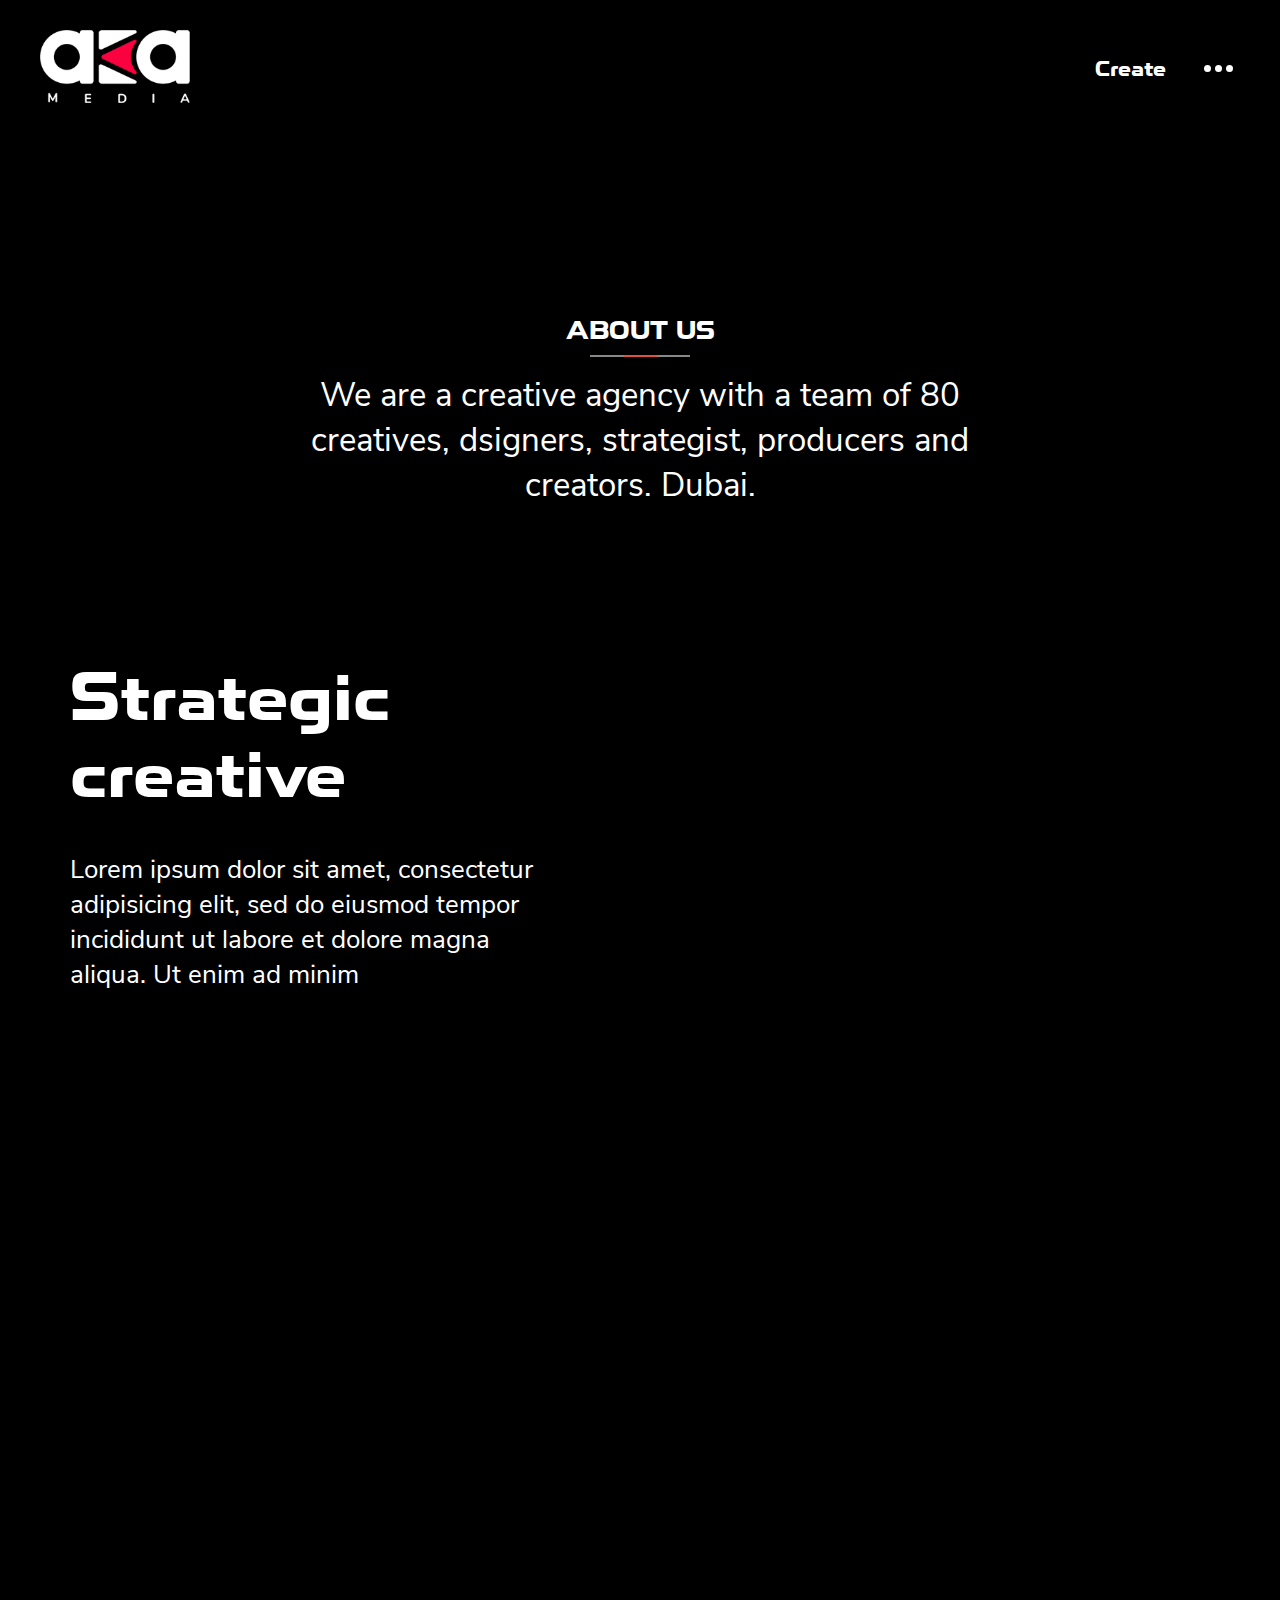
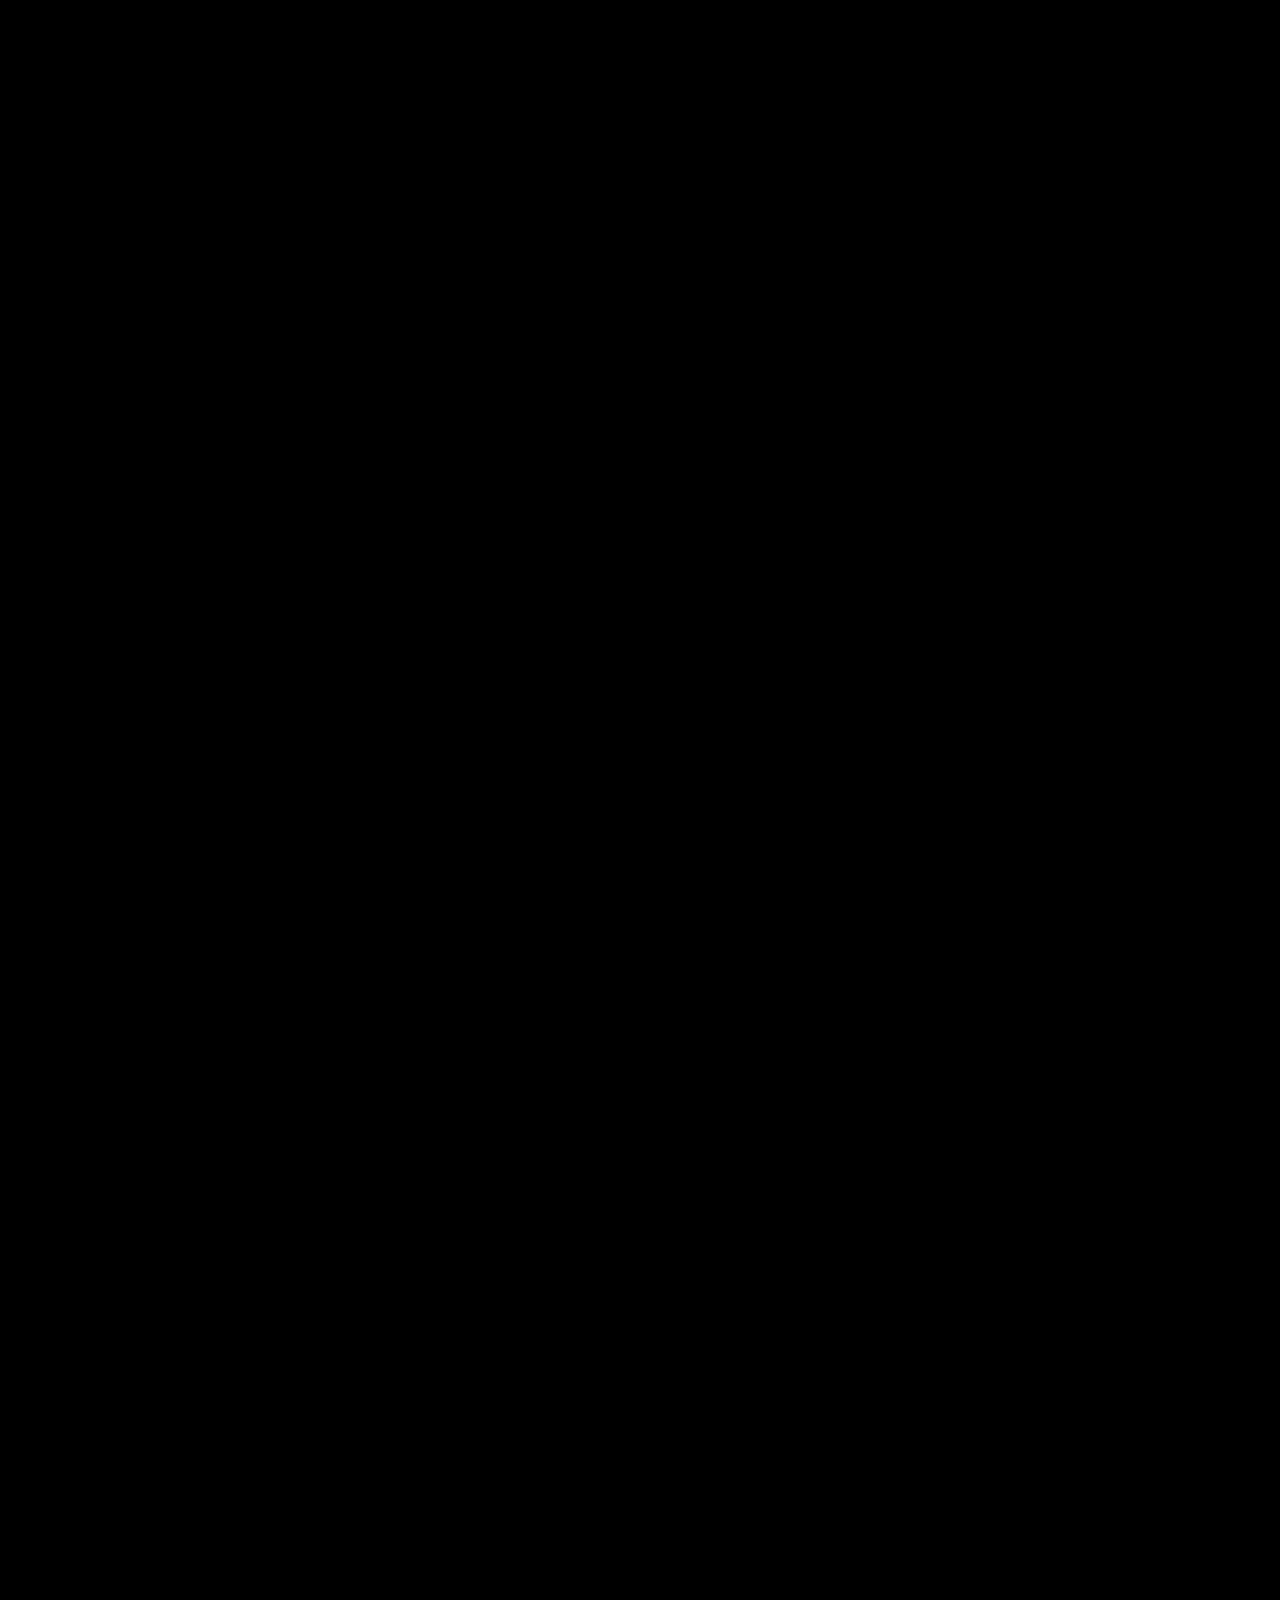
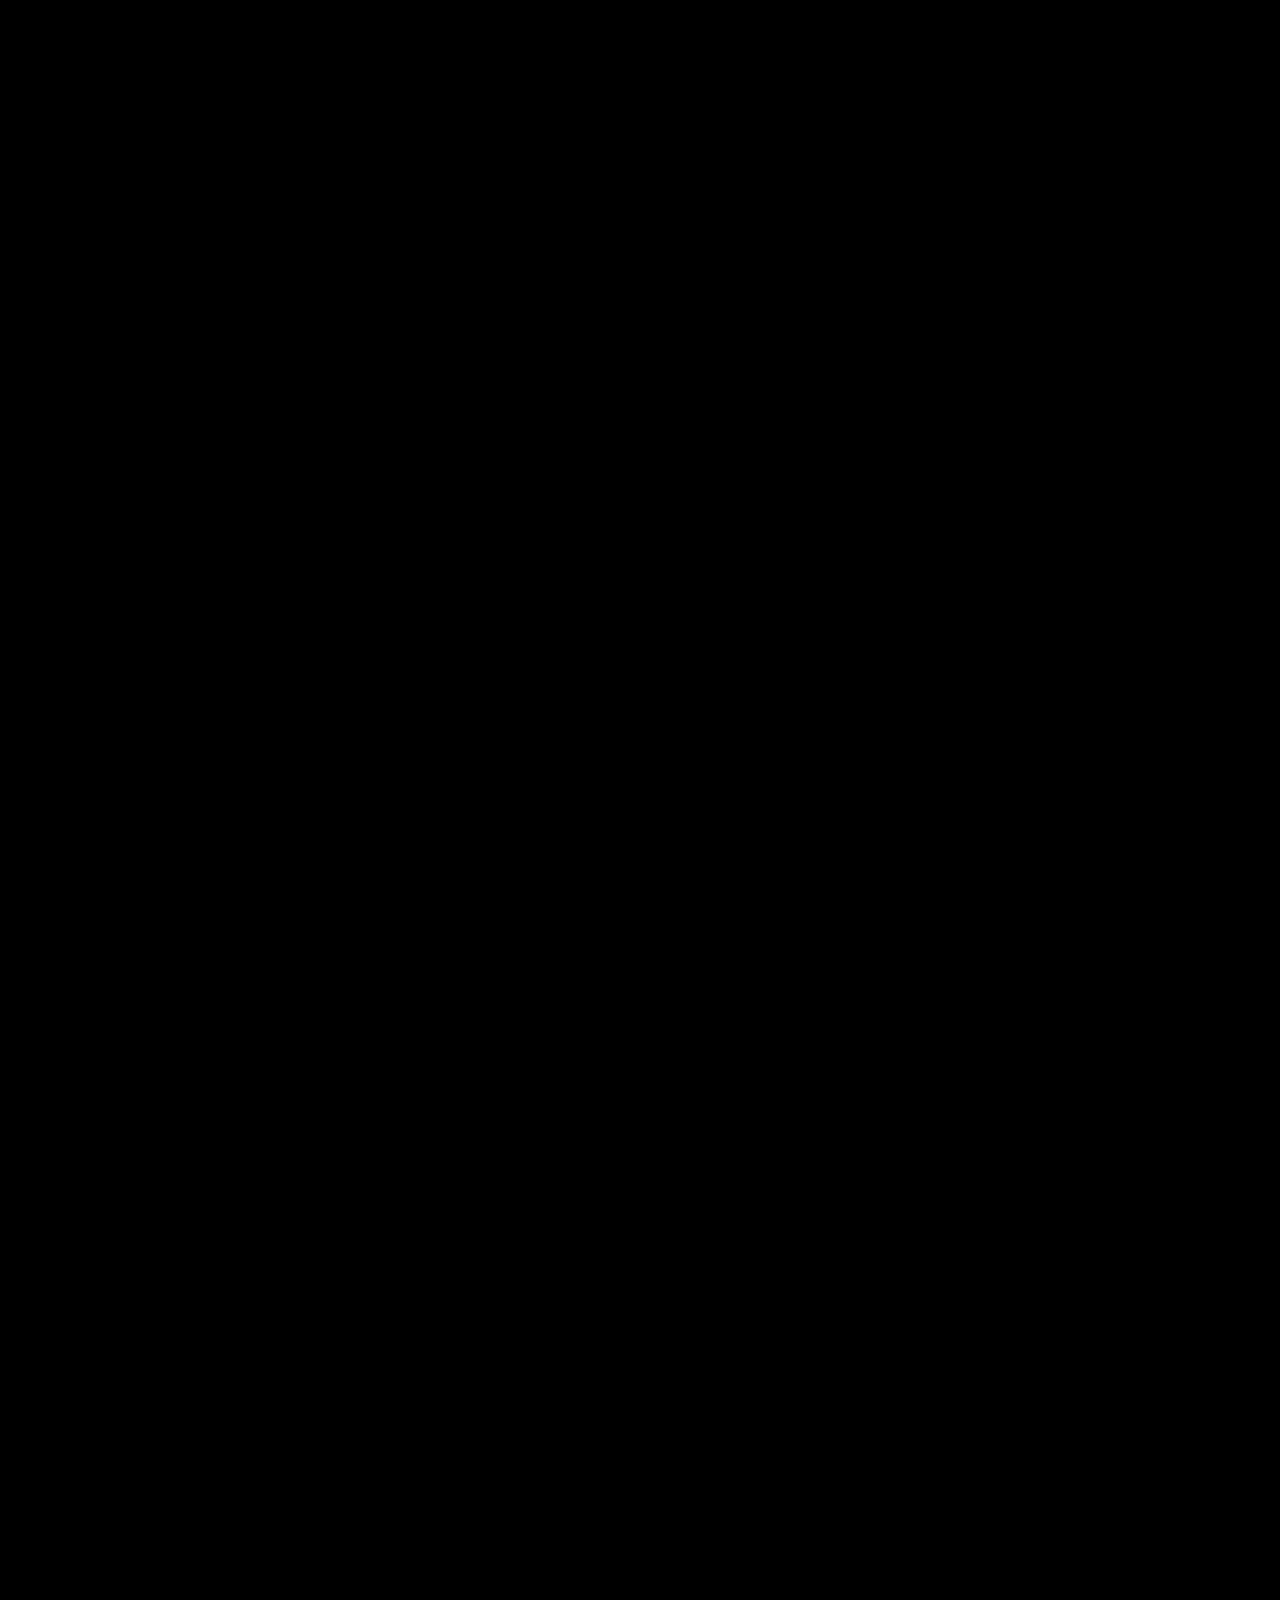
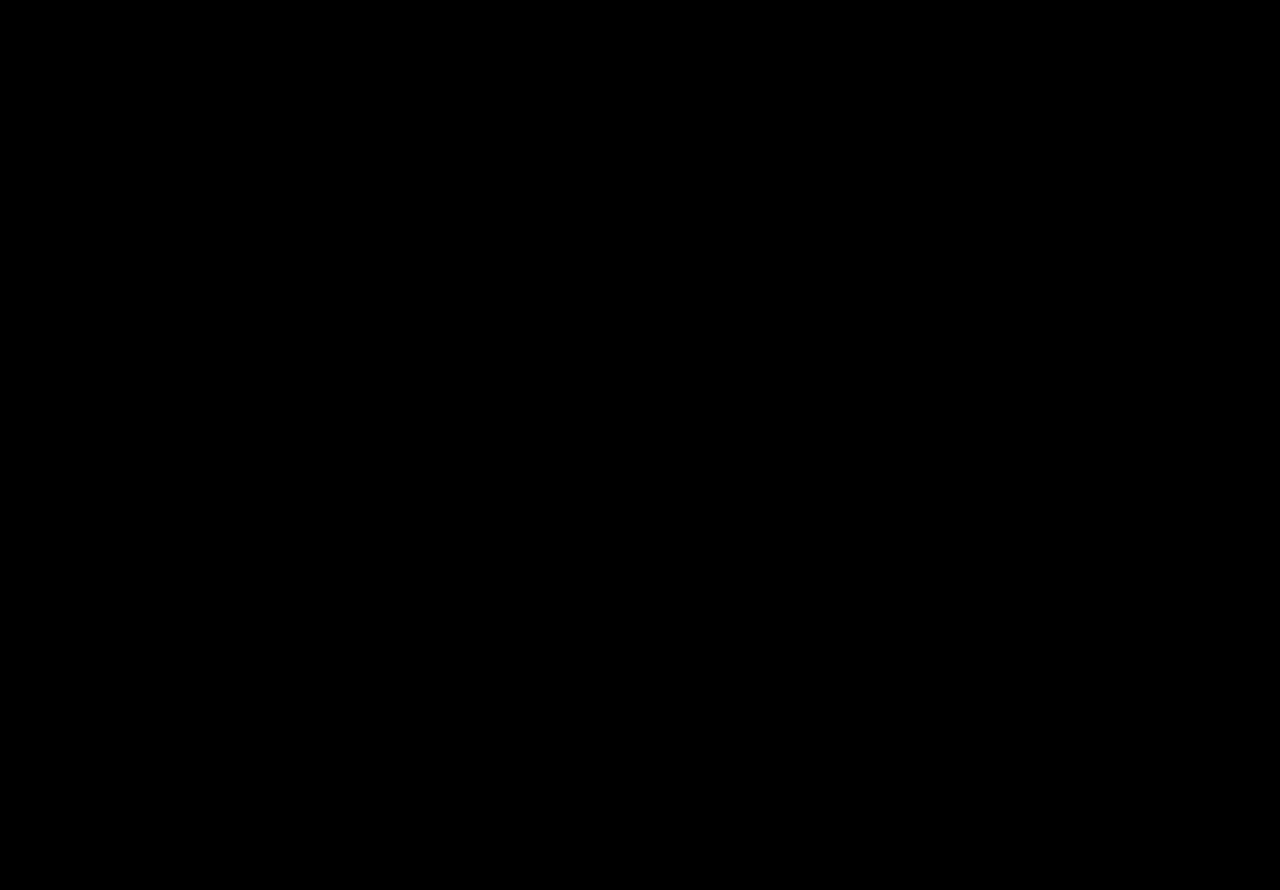
==== commit d4ed03a6: "Optimisation commit" ====
--- a/about.html
+++ b/about.html
@@ -125,8 +125,8 @@
                   <p>We put our 10 years experience and full of creativity to bring alive the our clients most fantastic ideas.</p>
                   <p>New York Film Festivals and Promax BDA honores us with the highest awards of best Visual FX, Film & broadcast branding.</p>
                </div>
-               <div class="keynote__team wow fadeInDown" data-wow-offset="100">
-                  <div class="keynote__member">
+               <div class="keynote__team">
+                  <div class="keynote__member wow fadeInDown" data-wow-offset="100">
                      <div class="keynote__member_img">
                         <img src="img/member-2.png" alt="AKA Member">
                         <div class="keynote__member_hover">
@@ -146,7 +146,7 @@
                         <span>Founder / Executive Producer</span>
                      </div>
                   </div>
-                  <div class="keynote__member">
+                  <div class="keynote__member wow fadeInDown" data-wow-offset="100">
                      <div class="keynote__member_img">
                         <img src="img/member-2.png" alt="AKA Member">
                         <div class="keynote__member_hover">
@@ -166,7 +166,7 @@
                         <span>Founder / Executive Producer</span>
                      </div>
                   </div>
-                  <div class="keynote__member">
+                  <div class="keynote__member wow fadeInDown" data-wow-offset="100">
                      <div class="keynote__member_img">
                         <img src="img/member-2.png" alt="AKA Member">
                         <div class="keynote__member_hover">
@@ -199,11 +199,11 @@
                   <p>We put our 10 years experience and full of creativity to bring alive the our clients most fantastic ideas.</p>
                   <p>New York Film Festivals and Promax BDA honores us with the highest awards of best Visual FX, Film & broadcast branding.</p>
                </div>
-               <div class="awards__items wow fadeInDown" data-wow-offset="100">
-                  <div class="awards__item">
+               <div class="awards__items">
+                  <div class="awards__item wow fadeInDown" data-wow-offset="100">
                      <img src="img/award-2.png" alt="AKA Media Award">
                   </div>
-                  <div class="awards__item">
+                  <div class="awards__item wow fadeInDown" data-wow-offset="100">
                      <img src="img/award-1.png" alt="AKA Media Award">
                   </div>
                </div>
@@ -216,19 +216,19 @@
                <div class="clients__title wow fadeInDown" data-wow-offset="100">
                   <h2>Clients</h2>
                </div>
-               <div class="clients__items wow fadeInDown" data-wow-offset="100">
-                  <img src="img/client-1.png" alt="AKA Client">
-                  <img src="img/client-2.png" alt="AKA Client">
-                  <img src="img/client-3.png" alt="AKA Client">
-                  <img src="img/client-4.png" alt="AKA Client">
-                  <img src="img/client-5.png" alt="AKA Client">
-                  <img src="img/client-1.png" alt="AKA Client">
-                  <img src="img/client-2.png" alt="AKA Client">
-                  <img src="img/client-3.png" alt="AKA Client">
-                  <img src="img/client-4.png" alt="AKA Client">
-                  <img src="img/client-5.png" alt="AKA Client">
-                  <img src="img/client-1.png" alt="AKA Client">
-                  <img src="img/client-2.png" alt="AKA Client">
+               <div class="clients__items">
+                  <img src="img/client-1.png" alt="AKA Client" class="wow fadeInDown" data-wow-offset="100">
+                  <img src="img/client-2.png" alt="AKA Client" class="wow fadeInDown" data-wow-offset="100">
+                  <img src="img/client-3.png" alt="AKA Client" class="wow fadeInDown" data-wow-offset="100">
+                  <img src="img/client-4.png" alt="AKA Client" class="wow fadeInDown" data-wow-offset="100">
+                  <img src="img/client-5.png" alt="AKA Client" class="wow fadeInDown" data-wow-offset="100">
+                  <img src="img/client-1.png" alt="AKA Client" class="wow fadeInDown" data-wow-offset="100">
+                  <img src="img/client-2.png" alt="AKA Client" class="wow fadeInDown" data-wow-offset="100">
+                  <img src="img/client-3.png" alt="AKA Client" class="wow fadeInDown" data-wow-offset="100">
+                  <img src="img/client-4.png" alt="AKA Client" class="wow fadeInDown" data-wow-offset="100">
+                  <img src="img/client-5.png" alt="AKA Client" class="wow fadeInDown" data-wow-offset="100">
+                  <img src="img/client-1.png" alt="AKA Client" class="wow fadeInDown" data-wow-offset="100">
+                  <img src="img/client-2.png" alt="AKA Client" class="wow fadeInDown" data-wow-offset="100">
                </div>
                <div class="clients__btn wow fadeInDown" data-wow-offset="100">
                   <a href="#" class="btn btn__orange btn__toxi">Contact
--- a/css/main.css
+++ b/css/main.css
@@ -949,7 +949,7 @@
 .location {
 	padding-top: 300px;
 	color: #fff;
-	margin-bottom: 100px;
+	margin-bottom: 200px;
 }
 
 .location__inner {
@@ -1262,7 +1262,7 @@
 .works {
 	padding-top: 300px;
 	color: #fff;
-	margin-bottom: 100px;
+	margin-bottom: 150px;
 }
 
 .works__inner {
--- a/css/media.css
+++ b/css/media.css
@@ -56,6 +56,9 @@
 		left: unset;
     right: calc(50% - 350px);
 
+	}
+	.works .more__btn {
+		margin: 0;
 	}
 }
 
@@ -253,4 +256,22 @@
 	.works__info {
 		padding-left: 60px;
 	}
-}
+
+	.works {
+		padding-top: 150px;
+	}
+
+	.works__item {
+		margin-bottom: 75px;
+	}
+
+	.blog {
+		padding-top: 150px;
+	}
+	.contact {
+		padding-top: 150px;
+	}
+	.location {
+		padding-top: 150px;
+	}
+}
